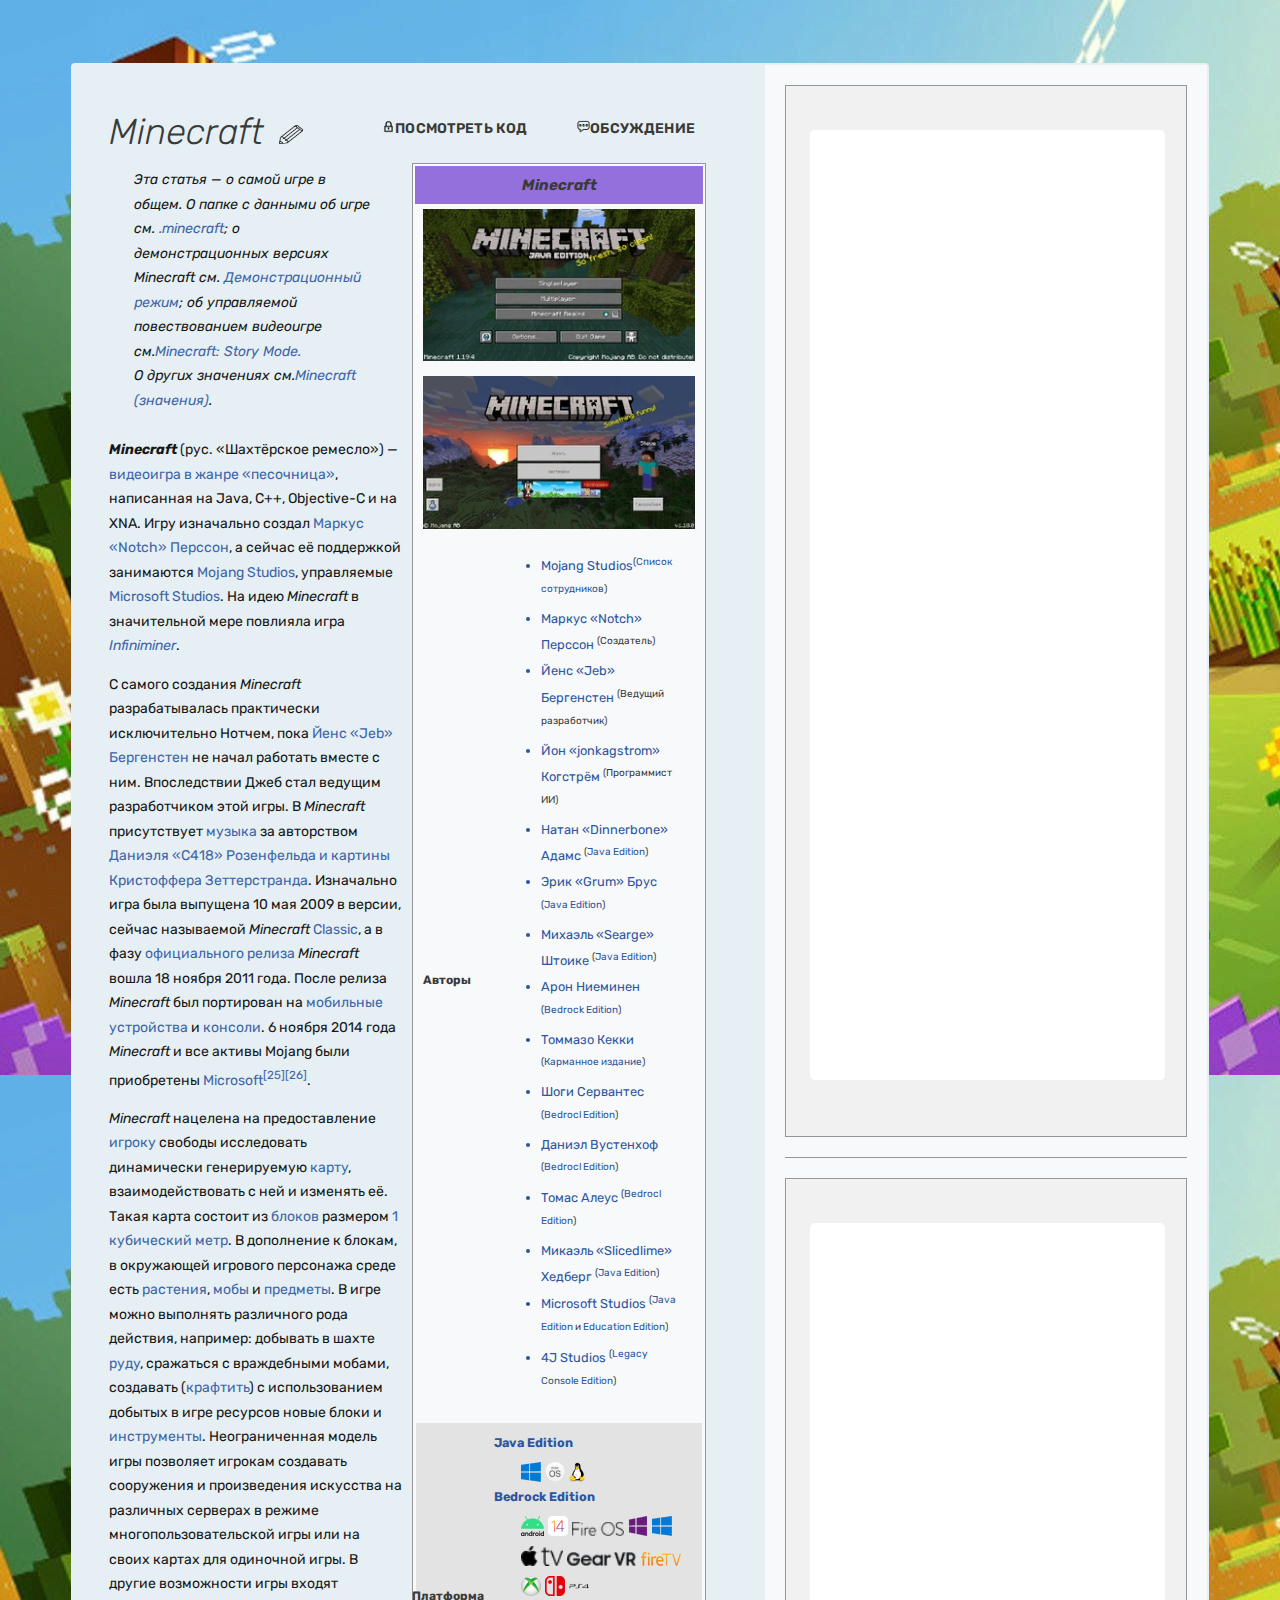
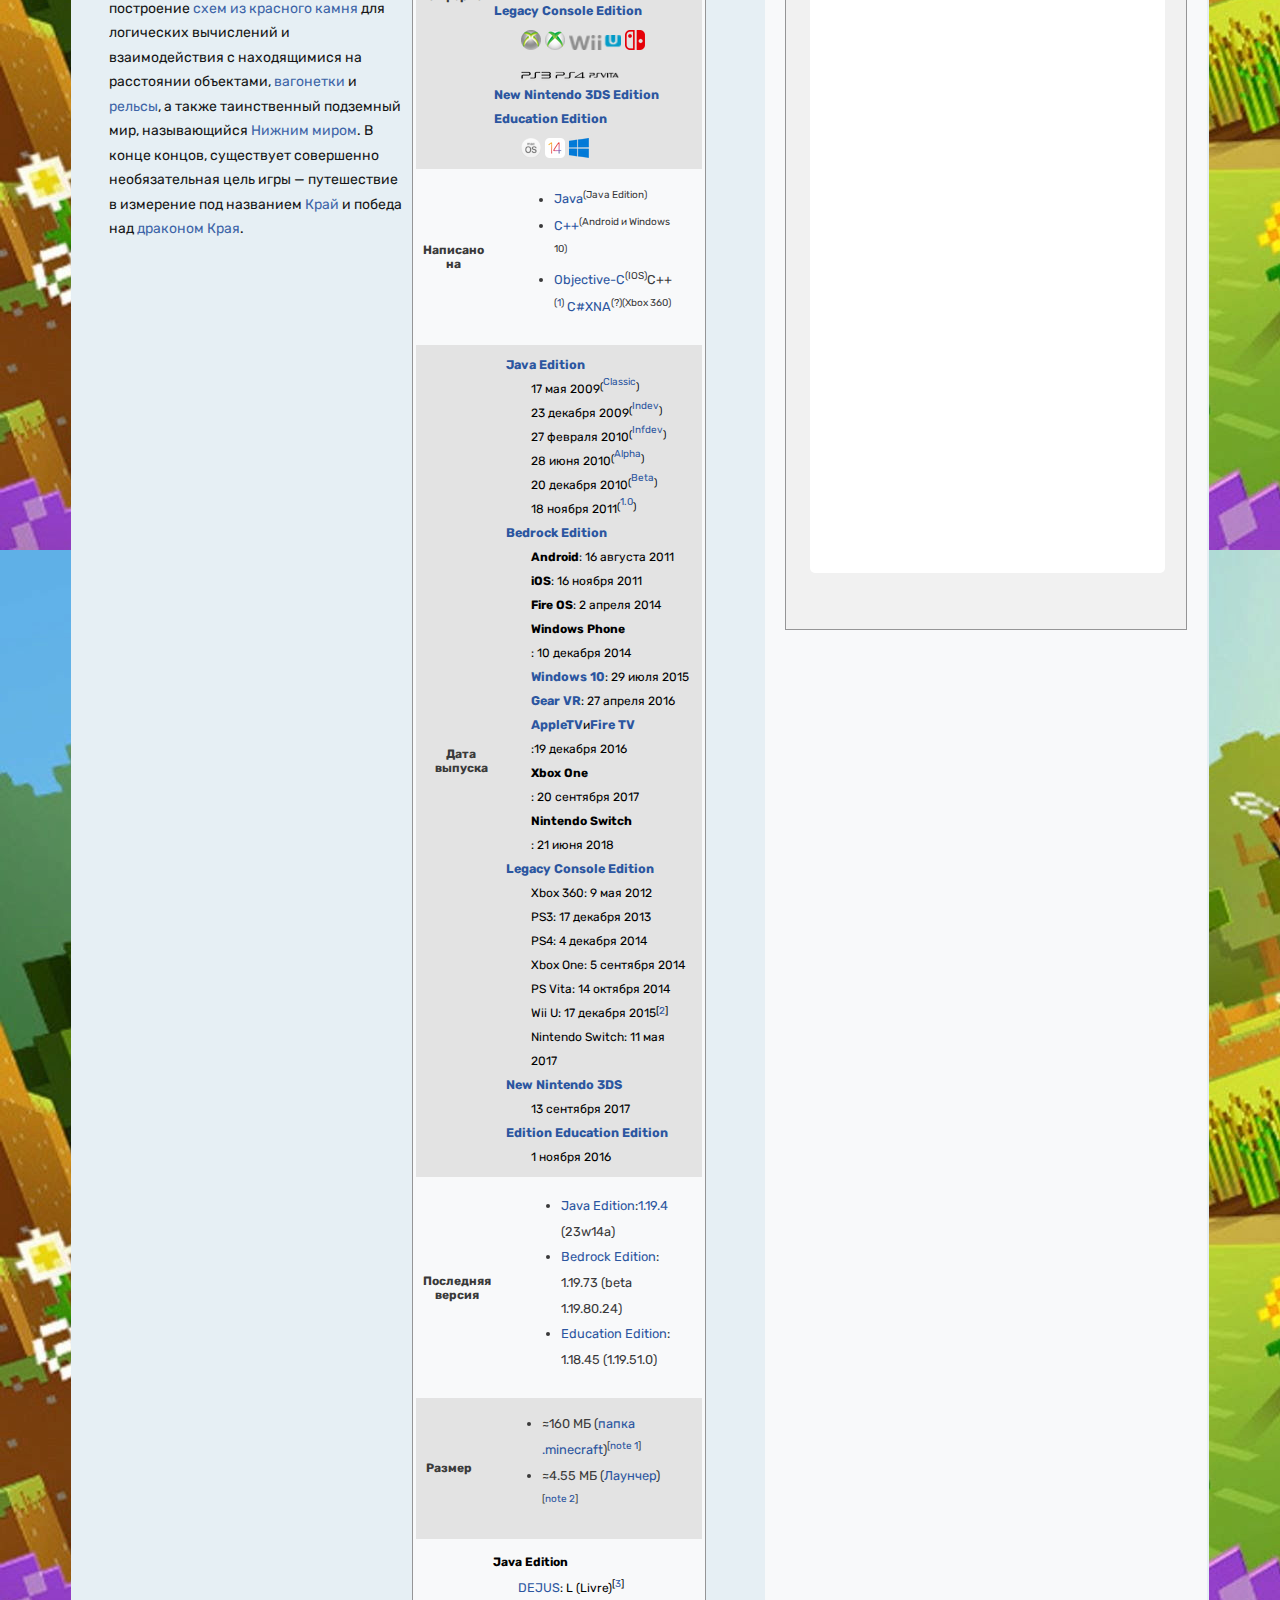
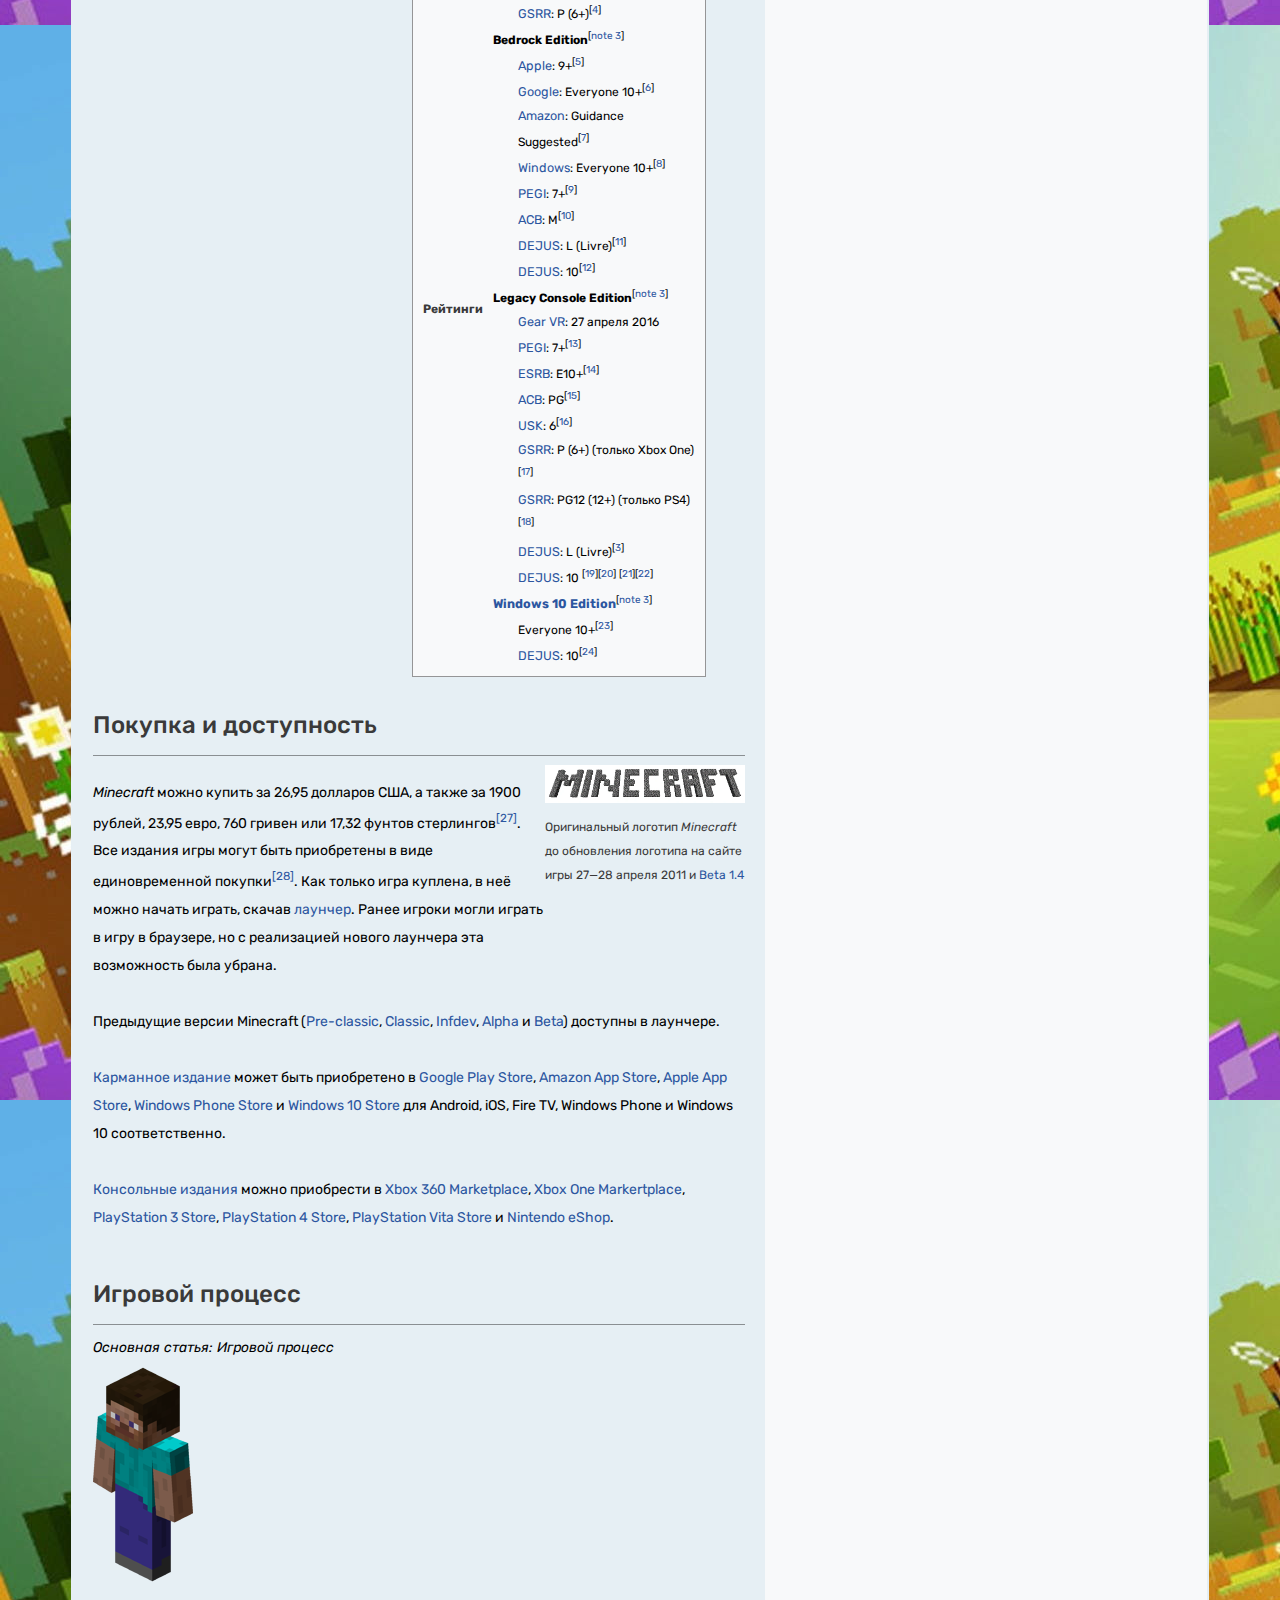
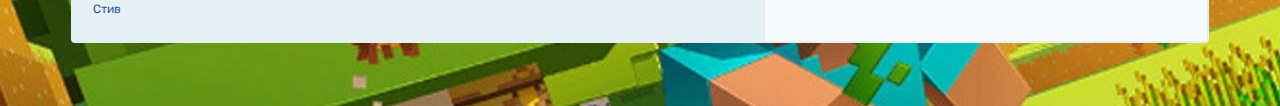
==== index.html @ c355c20a "rename class" ====
<!DOCTYPE html>
<html lang="en" xmlns="http://www.w3.org/1999/html">
<head>
    <meta charset="UTF-8">
    <meta name="viewport" content="width=device-width, initial-scale=1.0">
    <link rel="stylesheet" href="index.css">
    <link href="https://fonts.googleapis.com/css2?family=Rubik:ital,wght@0,300;0,400;0,500;0,600;0,700;0,800;0,900;1,300;1,400;1,500;1,600;1,700;1,800;1,900&display=swap"
          rel="stylesheet">
    <title>Minecraft i'ts my life</title>
    <link rel="icon" type="image/x-icon" href="img/fava.ico">
</head>
<body style="background-image: url(img/back.jpg); height: auto; width: auto;">
<div class="general-block">
    <div class="general-left-block">
        <div class="main-part-one">
            <div class="main-part-title">
                <h1>Minecraft<a href=""><img class="img_pencil" src="img/Pencil.png" alt="pencil"></a></h1>
                <div class="title-button">
                    <a href="https://minecraft.fandom.com/ru/wiki/Minecraft?action=edit"><img src="img/lock.png" alt="lock">Посмотреть
                        код</a>
                </div>
                <div class="title-button">
                    <a href="https://minecraft.fandom.com/ru/wiki/%D0%9E%D0%B1%D1%81%D1%83%D0%B6%D0%B4%D0%B5%D0%BD%D0%B8%D0%B5:Minecraft"><img
                            src="img/chat.png" alt="message">Обсуждение</a>
                </div>
            </div>
            <div class="main-part-content">
                <div class="main-part-text">
                    <div class="main-part-introduction">
                        <p class="reference-about-game">Эта статья — о самой игре в общем. О папке с данными об игре см.
                            <a href="">.minecraft</a>;
                            о демонстрационных версиях Minecraft см. <a href="">Демонстрационный режим</a>;
                            об управляемой повествованием видеоигре см.<a href="">Minecraft: Story Mode.</a>
                        <p class="introduction-about-game">
                            О других значениях см.<a href="">Minecraft (значения)</a>.</p>
                        <p><i><b>Minecraft</b></i> (рус. «Шахтёрское ремесло») — <a href="">видеоигра в жанре
                            «песочница»</a>, написанная на
                            Java,
                            C++,
                            Objective-C и
                            на XNA.
                            Игру изначально создал <a href="">Маркус «Notch» Перссон</a>, а сейчас её поддержкой
                            занимаются
                            <a href="">Mojang Studios</a>,
                            управляемые
                            <a href="">Microsoft Studios</a>. На идею <i>Minecraft</i> в значительной мере повлияла игра
                            <a href=""><i>Infiniminer</i></a>.</p>
                        <p>С самого создания <i>Minecraft</i> разрабатывалась практически исключительно Нотчем, пока <a
                                href="">Йенс «Jeb»
                            Бергенстен</a> не
                            начал
                            работать вместе с ним. Впоследствии Джеб стал ведущим разработчиком этой игры. В <i>Minecraft</i>
                            присутствует
                            <a href="">музыка</a> за
                            авторством <a href="">Даниэля «C418» Розенфельда и картины Кристоффера Зеттерстранда</a>.
                            Изначально игра
                            была
                            выпущена 10
                            мая 2009
                            в версии, сейчас называемой <i>Minecraft</i> <a href="">Classic</a>, а в фазу <a href="">официального
                                релиза</a> <i>Minecraft</i> вошла
                            18
                            ноября 2011
                            года.
                            После релиза <i>Minecraft</i> был портирован на <a href="">мобильные устройства</a> и <a
                                    href="">консоли</a>. 6 ноября 2014 года
                            <i>Minecraft</i> и все
                            активы
                            Mojang были приобретены <a href="">Microsoft</a><sup><a href="">[25]</a><a href="">[26]</a></sup>.
                        </p>
                        <p><i>Minecraft</i> нацелена на предоставление <a href="">игроку</a> свободы исследовать
                            динамически генерируемую
                            <a href="">карту</a>,
                            взаимодействовать с
                            ней и изменять её. Такая карта состоит из <a href="">блоков</a> размером <a href="">
                                1 кубический метр</a>. В дополнение к
                            блокам, в окружающей
                            игрового персонажа среде есть <a href="">растения</a>, <a href="">мобы</a> и <a href="">предметы</a>.
                            В игре можно выполнять различного рода действия, например:
                            добывать в шахте <a href="">руду</a>, сражаться с враждебными мобами, создавать (<a href="">крафтить</a>)
                            с использованием добытых в игре ресурсов
                            новые блоки и <a href="">инструменты</a>. Неограниченная модель игры позволяет игрокам
                            создавать
                            сооружения и произведения
                            искусства на различных серверах в режиме многопользовательской игры или на своих картах для
                            одиночной игры.
                            В другие
                            возможности игры входят построение <a href="">схем из красного камня</a> для логических
                            вычислений и взаимодействия с находящимися
                            на расстоянии объектами, <a href="">вагонетки</a> и <a href="">рельсы</a>, а также
                            таинственный подземный мир, называющийся <a href="">Нижним миром</a>.
                            В конце
                            концов, существует совершенно необязательная цель игры — путешествие в измерение под
                            названием <a href="">Край</a> и победа над <a href="">драконом Края</a>.</p>
                    </div>
                </div>
                <div class="rc">
                    <h2>Minecraft</h2>
                    <img src="img/mc.webp" alt="minecraft">
                    <img src="img/mc1.webp" alt="minecraft2">
                    <div class="rc_bottom">
                        <div class="left">
                            <h3>Aвторы</h3>
                        </div>
                        <div class="right">
                            <ul>
                                <li type="disc"><a href="">Mojang Studios</a><sup>(<a href="">Список
                                    сотрудников</a>)</sup></li>
                                <li type="disc"><a href="">Маркус «Notch» Перссон</a> <sup>(Создатель)</sup></li>
                                <li type="disc"><a href="">Йенс «Jeb» Бергенстен</a> <sup>(Ведущий разработчик)</sup>
                                </li>
                                <li type="disc"><a href="">Йон «jonkagstrom» Когстрём</a> <sup>(Программист ИИ)</sup>
                                </li>
                                <li type="disc"><a href="">Натан «Dinnerbone» Адамс</a> <sup>(<a href="">Java
                                    Edition</a>)</sup></li>
                                <li type="disc"><a href="">Эрик «Grum» Брус</a> <sup>(<a href="">Java Edition</a>)</sup>
                                </li>
                                <li type="disc"><a href="">Михаэль «Searge» Штоике</a> <sup>(<a href="">Java Edition</a>)</sup>
                                </li>
                                <li type="disc"><a href="">Арон Ниеминен</a> <sup>(<a href="">Bedrock Edition</a>)</sup>
                                </li>
                                <li type="disc"><a href="">Томмазо Кекки</a> <sup>(<a href="">Карманное
                                    издание</a>)</sup></li>
                                <li type="disc"><a href="">Шоги Сервантес</a> <sup>(<a href="">Bedrocl
                                    Edition</a>)</sup></li>
                                <li type="disc"><a href="">Даниэл Вустенхоф</a> <sup>(<a href="">Bedrocl
                                    Edition</a>)</sup></li>
                                <li type="disc"><a href="">Томас Алеус</a> <sup>(<a href="">Bedrocl Edition</a>)</sup>
                                </li>
                                <li type="disc"><a href="">Микаэль «Slicedlime» Хедберг</a> <sup>(<a href="">Java
                                    Edition</a>)</sup></li>
                                <li type="disc"><a href="">Microsoft Studios</a> <sup>(<a href="">Java Edition</a> и <a
                                        href="">Education Edition</a>)</sup></li>
                                <li type="disc"><a href="">4J Studios</a> <sup>(<a href="">Legacy Console
                                    Edition</a>)</sup></li>
                            </ul>
                        </div>
                    </div>
                    <div class="rc_bottom_grey">
                        <div class="left">
                            <h3>Платформa</h3>
                        </div>
                        <div class="right_second">
                            <div>
                                <div>
                                    <a href="">Java Edition</a>
                                    <div class="image-block-table">
                                        <img src="img/Windows_10.png">
                                        <img src="img/MacOS.png">
                                        <img src="img/Linux.png">
                                    </div>
                                </div>
                                <div>
                                    <a href="">Bedrock Edition</a>
                                    <div class="image-block-table">
                                        <img src="img/Android.png">
                                        <img src="img/IOS_14.png">
                                        <img style="height: 14px" src="img/Fire_OS.png">
                                        <img src="img/Windows_phone.png">
                                        <img src="img/Windows_10.png"/>
                                    </div>
                                    <div class="image-block-table">
                                        <img src="img/Apple_tv.png">
                                        <img style="height: 14px" src="img/Gear_vr.png">
                                        <img style="height: 14px" src="img/Fire_tv.png">
                                    </div>
                                    <div class="image-block-table">
                                        <img src="img/Xbox_One.png">
                                        <img src="img/Nintendo.png">
                                        <img src="img/PlayStation_4_logo.png">
                                    </div>
                                </div>
                                <div>
                                    <a href="">Legacy Console Edition</a>
                                    <div class="image-block-table">
                                        <img src="img/Xbox_360.png">
                                        <img src="img/Xbox_One.png">
                                        <img style="height: 15px" src="img/WiiU.png">
                                        <img src="img/Nintendo.png">
                                    </div>
                                    <div class="image-block-table">
                                        <img style="height: 30px" src="img/Ps3.png">
                                        <img style="height: 30px" src="img/PlayStation_4_logo.png">
                                        <img style="height: 30px" src="img/PlayStation_Vita_logo.png">
                                    </div>
                                </div>
                                <div>
                                    <a href="">New Nintendo 3DS Edition</a>
                                    <br>
                                    <a href="">Education Edition</a>
                                    <div class="image-block-table">
                                        <img src="img/MacOS.png">
                                        <img src="img/IOS_14.png">
                                        <img src="img/Windows_10.png">
                                    </div>
                                </div>
                            </div>
                        </div>
                    </div>
                    <div class="rc_bottom">
                        <div class="left">
                            <h3>Написано на</h3>
                        </div>
                        <div class="right">
                            <ul>
                                <li type="disc" style="color: #3a3a3a"><a href>Java</a><sup>(Java Edition)</sup></li>
                                <li type="disc" style="color: #3a3a3a"><a href="">C++</a><sup>(Android и Windows
                                    10)</sup></li>
                                <li type="disc" style="color:#3a3a3a"><a href="">Objective-C</a><sup>(IOS)</sup>C++
                                    <sup>(<a href="">1</a>)</sup>
                                    <a href="">C#</a><a href="">XNA</a><sup>(?)(Xbox 360)</sup></li>
                            </ul>
                        </div>
                    </div>
                    <div class="rc_bottom_grey">
                        <div class="left">
                            <h3>Дата выпуска</h3>
                        </div>
                        <div class="right_second">
                            <div class="release-date-table">
                                <a href="">Java Edition</a>
                                <div class="date-company">17 мая 2009 <small>(<a href="">Classic</a>)</small></div>
                                <div class="date-company">23 декабря 2009<small>(<a href="">Indev</a>)</small></div>
                                <div class="date-company">27 февраля 2010<small>(<a href="">Infdev</a>)</small></div>
                                <div class="date-company">28 июня 2010<small>(<a href="">Alpha</a>)</small></div>
                                <div class="date-company">20 декабря 2010<small>(<a href="">Beta</a>)</small></div>
                                <div class="date-company">18 ноября 2011<small>(<a href="">1.0</a>)</small></div>
                                <a href="">Bedrock Edition</a>
                                <div class="date-company"><b>Android</b>: 16 августа 2011</div>
                                <div class="date-company"><b>iOS</b>: 16 ноября 2011</div>
                                <div class="date-company"><b>Fire OS</b>: 2 апреля 2014</div>
                                <div class="date-company"><b>Windows Phone</b>: 10 декабря 2014</div>
                                <div class="date-company">
                                    <div><a href="">Windows 10</a></div>
                                    : 29 июля 2015
                                </div>
                                <div class="date-company">
                                    <div><a href="">Gear VR</a></div>
                                    : 27 апреля 2016
                                </div>
                                <div class="date-company">
                                    <div><a href="">AppleTV</a></div>
                                    и
                                    <div><a href="">Fire TV</a></div>
                                    :19 декабря 2016
                                </div>
                                <div class="date-company"><b>Xbox One</b>: 20 сентября 2017</div>
                                <div class="date-company"><b>Nintendo Switch</b>: 21 июня 2018</div>
                                <a href="">Legacy Console Edition</a>
                                <div class="date-company">Xbox 360: 9 мая 2012</div>
                                <div class="date-company">PS3: 17 декабря 2013</div>
                                <div class="date-company">PS4: 4 декабря 2014</div>
                                <div class="date-company">Xbox One: 5 сентября 2014</div>
                                <div class="date-company">PS Vita: 14 октября 2014</div>
                                <div class="date-company">Wii U: 17 декабря 2015 <sup>[<a href="">2</a>]</sup></div>
                                <div class="date-company">Nintendo Switch: 11 мая 2017</div>
                                <a href="">New Nintendo 3DS</a>
                                <div class="date-company">13 сентября 2017</div>
                                <a href="">Edition Education Edition</a>
                                <div class="date-company">1 ноября 2016</div>
                            </div>
                        </div>
                    </div>
                    <div class="rc_bottom">
                        <div class="left">
                            <h3>Последняя версия</h3>
                        </div>
                        <div class="right">
                            <ul>
                                <li type="disc" style="color: #3a3a3a">
                                    <div><a href>Java Edition</a>:<a href="">1.19.4</a></div>
                                    (23w14a)
                                </li>
                                <li type="disc" style="color: #3a3a3a"><a href="">Bedrock Edition</a>: 1.19.73
                                    (beta 1.19.80.24)
                                </li>
                                <li type="disc" style="color:#3a3a3a"><a href="">Education Edition</a>: 1.18.45
                                    (1.19.51.0)
                                </li>
                            </ul>
                        </div>
                    </div>
                    <div class="rc_bottom_grey">
                        <div class="left">
                            <h3>Размер</h3>
                        </div>
                        <div class="right">
                            <ul>
                                <li type="disc" style="color: #3a3a3a">≈160 МБ (<a href="">папка .minecraft</a>)<sup>[<a
                                        href="">note 1</a>]</sup></li>
                                <li type="disc" style="color: #3a3a3a">≈4.55 МБ (<a href="">Лаунчер</a>)<sup>[<a
                                        href="">note 2</a>]</sup></li>
                            </ul>
                        </div>
                    </div>
                    <div class="rc_bottom">
                        <div class="left">
                            <h3>Рейтинги</h3>
                        </div>
                        <div class="right_second">
                            <div class="release-date-table">
                                <b>Java Edition</b>
                                <div class="raitings-company"><a href="">DEJUS</a>: L (Livre)<sup>[<a
                                        href="">3</a>]</sup></div>
                                <div class="raitings-company"><a href="">GSRR</a>: P (6+)<sup>[<a href="">4</a>]</sup>
                                </div>
                                <b>Bedrock Edition</b><sup>[<a href="">note 3</a>]</sup>
                                <div class="raitings-company"><a href="">Apple</a>: 9+<sup>[<a href="">5</a>]</sup>
                                </div>
                                <div class="raitings-company"><a href="">Google</a>: Everyone 10+<sup>[<a href="">6</a>]</sup>
                                </div>
                                <div class="raitings-company"><a href="">Amazon</a>: Guidance</div>
                                <div class="raitings-company">Suggested<sup>[<a href="">7</a>]</sup></div>
                                <div class="raitings-company"><a href="">Windows</a>: Everyone 10+<sup>[<a href="">8</a>]</sup>
                                </div>
                                <div class="raitings-company"><a href="">PEGI</a>: 7+<sup>[<a href="">9</a>]</sup></div>
                                <div class="raitings-company"><a href="">ACB</a>: M<sup>[<a href="">10</a>]</sup></div>
                                <div class="raitings-company"><a href="">DEJUS</a>: L (Livre)<sup>[<a
                                        href="">11</a>]</sup></div>
                                <div class="raitings-company"><a href="">DEJUS</a>: 10<sup>[<a href="">12</a>]</sup>
                                </div>
                                <b>Legacy Console Edition</b><sup>[<a href="">note 3</a>]</sup>
                                <div class="raitings-company"><a href="">Gear VR</a>: 27 апреля 2016</div>
                                <div class="raitings-company"><a href="">PEGI</a>: 7+<sup>[<a href="">13</a>]</sup>
                                </div>
                                <div class="raitings-company"><a href="">ESRB</a>: E10+<sup>[<a href="">14</a>]</sup>
                                </div>
                                <div class="raitings-company"><a href="">ACB</a>: PG<sup>[<a href="">15</a>]</sup></div>
                                <div class="raitings-company"><a href="">USK</a>: 6<sup>[<a href="">16</a>]</sup></div>
                                <div class="raitings-company"><a href="">GSRR</a>: P (6+) (только Xbox One)<sup>[<a
                                        href="">17</a>]</sup></div>
                                <div class="raitings-company"><a href="">GSRR</a>: PG12 (12+) (только PS4)<sup>[<a
                                        href="">18</a>]</sup></div>
                                <div class="raitings-company"><a href="">DEJUS</a>: L (Livre)<sup>[<a
                                        href="">3</a>]</sup></div>
                                <div class="raitings-company"><a href="">DEJUS</a>: 10
                                    <sup>[<a href="">19</a>]</sup><sup>[<a href="">20</a>]</sup>
                                    <sup>[<a href="">21</a>]</sup><sup>[<a href="">22</a>]</sup></div>
                                <a href="">Windows 10 Edition</a><sup>[<a href="">note 3</a>]</sup>
                                <div class="raitings-company">Everyone 10+<sup>[<a href="">23</a>]</sup></div>
                                <div class="raitings-company"><a href="">DEJUS</a>: 10<sup>[<a href="">24</a>]</sup>
                                </div>
                            </div>
                        </div>
                    </div>
                </div>
            </div>
        </div>
        <div class="second">
            <div class="art-content">
                <h1>Покупка и доступность</h1>
                <div class="main-part-purchase">
                    <p><i>Minecraft</i> можно купить за 26,95 долларов США, а также за 1900 рублей, 23,95
                        евро, 760
                        гривен
                        или
                        17,32 фунтов стерлингов<sup><a href="">[27]</a></sup>. Все издания игры могут быть
                        приобретены в
                        виде единовременной
                        покупки<sup><a href="">[28]</a></sup>. Как только игра куплена, в неё можно начать
                        играть,
                        скачав <a href="">лаунчер</a>.
                        Ранее игроки могли играть в игру в браузере,
                        но с реализацией нового лаунчера эта возможность была убрана.
                    </p>
                    <div class="purchase_img">
                        <img src="img/logo_mine.webp">
                        <p>Оригинальный логотип <i>Minecraft</i> до обновления логотипа на сайте игры 27—28
                            апреля 2011
                            и <a href="">Beta
                                1.4</a>
                        </p>
                    </div>
                </div>
                <p>Предыдущие версии Minecraft (<a href="">Pre-classic</a>, <a href="">Classic</a>, <a
                        href="">Infdev</a>,
                    <a href="">Alpha</a> и <a href="">Beta</a>) доступны в
                    лаунчере</a>.</p>
                <p><a href="">Карманное издание</a> может быть приобретено в <a href="">Google Play Store</a>, <a
                        href="">Amazon App Store</a>, <a href="">Apple App Store</a>,
                    <a href="">Windows Phone Store</a> и <a href="">Windows 10 Store</a> для Android, iOS, Fire TV,
                    Windows Phone и
                    Windows 10
                    соответственно.</p>
                <p><a href="">Консольные издания</a> можно приобрести в <a href="">Xbox 360 Marketplace</a>, <a
                        href="">Xbox One Markertplace</a>, <a href="">PlayStation 3
                    Store</a>, <a href="">PlayStation 4 Store</a>, <a href="">PlayStation Vita Store</a> и <a
                        href="">Nintendo eShop</a>.</p>
                <div class="main-part-game-process">
                    <div class="game-process"></div>
                    <h1>Игровой процесс</h1>
                    <i>Основная статья: Игровой процесс</i>
                    <div class="main-part-stiv">
                        <img src="img/stiv.webp" alt="stiv">
                        <a href="">Стив</a>
                    </div>
                </div>
            </div>
        </div>
    </div>
    <div class="border_center_right">
        <div class="center_right">
            <div class="border_frames">
                <div class="center_right_frames">
                    <iframe src="http://localhost:63342/minecraft/HUI.html?_ijt=4ja55e9dur2e7hh7pefh2tlc1p&_ij_reload=RELOAD_ON_SAVE"></iframe>
                </div>
            </div>
        </div>
        <div class="border_lines"></div>
        <div class="center_right">
            <div class="border_frames">
                <div class="center_right_frames">
                    <iframe src="http://localhost:63342/minecraft/Third.html?_ijt=bjb7t6fpqle0ko02ks765hgsaj&_ij_reload=RELOAD_ON_SAVE"></iframe>
                </div>
            </div>
        </div>
    </div>
</div>
</body>
</html>
---- index.css ----
* {
    box-sizing: border-box;
}

.body {
    display: flex;
    font-family: rubik, helvetica, arial, sans-serif;
    font-size: 14px;
    line-height: 24.5;
    font-weight: 300;
    font-style: italic;
}

.general-block {
    display: flex;
    flex-direction: row;
    background: #e6eff4;
    margin: 5%;
    border-radius: 4px;
    border: 2px solid #e6eff4;
}

.general-left-block {
    padding: 20px;
    margin-top: 25px;
}

.border_lines {
    border-bottom: 1px solid rgba(0 0 0 /0.4);
}

.border_frames {
    width: 400px;
    height: 1050px;
    background: rgba(241 241 241);
    padding: 24px;
    border-radius: 2px;
}

.center_right_frames iframe {
    width: 355px;
    height: 950px;
    border-radius: 5px;
    background: #ffffff;
    padding: 10px;
    margin-top: 20px;
    border: 0
}

.border_center_right {
    background: #f8f9fa;
    padding: 0 20px 20px 20px
}

.center_right {
    display: flex;
    flex-direction: column;
    border: 1px solid rgba(0 0 0 /0.4);
    margin: 20px 0;
}

.main-part-one {
    font-family: rubik, helvetica, arial, sans-serif;
    display: flex;
    flex-direction: column;
}

.main-part-text {
    font-weight: 400;
    margin-right: 10px;
    margin-left: 1rem;
    color: #000000;
    line-height: 1.75;
    overflow-wrap: break-word;
    float: left;
    width: 45%;
    flex-direction: column;
    font-size: 14px;
    opacity: 0.9;
}

.main-part-text a {
    text-decoration: none;
    color: #2c56a0;
}

.main-part-text a:hover {
    text-decoration: underline;
    color: #3a3a3a;
}

.rc img {
    margin: 5px 10px 10px 10px;
}

.rc {
    display: flex;
    text-align: center;
    background: #f8f9fa;
    width: 45%;
    flex-direction: column;
    border: 1px solid rgba(0 0 0 /0.4)
}

.rc h2 {
    color: #3a3a3a;
    font-size: 15.12px;
    margin: 2px 2px 0 2px;
    padding: 10px 1px 10px 1px;
    text-align: center;
    background: #9370DB;
    font-style: italic;
}

.right {
    line-height: 2;
    font-size: 80%;
    text-align: left;
    padding: 10px;
    margin: -10px 18px 0 20px;
    color: #2c56a0;
}

.right sup {
    font-size: 10px;
    color: #3a3a3a;
}

.right a {
    color: #2c56a0;
    text-decoration: none;
}

.right a:hover {
    text-decoration: underline;
    color: #3a3a3a;
}

.left {
    font-size: 14px;
    font-family: rubik, helvetica, arial, sans-serif;
    font-style: normal;
}

.rc_bottom {
    display: flex;
    justify-content: center;
    align-items: center;
}

.reference-about-game {
    margin: 0 20px 20px 20px;
    padding: 5px;
    text-align: left;
    font-style: italic;
}

.introduction-about-game {
    margin: -30px 20px 20px 20px;
    padding: 5px;
    text-align: left;
    font-style: italic;
}

.left h3 {
    margin-left: 10px;
    font-size: 12px;
}

.main-part-title {
    display: flex;
    flex-direction: row;
}

.img_pencil {
    width: 40px;
    height: 35px;
    margin: 7px;
    padding: 8px;
    color: #2c56a0;
}

.main-part-title h1 {
    display: flex;
    flex-grow: 1;
    margin: 0 0 0 1rem;
    font-size: 36px;
    font-weight: 300;
    font-style: italic;
    color: #3a3a3a;
}

.main-part-title a {
    text-decoration: none;
    font-size: 14px;
    font-weight: 600;
    letter-spacing: 0.15px;
    text-transform: uppercase;
    color: #3a3a3a;
    line-height: 16px;
}

.title-button {
    display: block;
    flex-grow: 0;
    text-decoration: none;
    font-size: 10px;
    font-weight: 600;
    letter-spacing: 0.15px;
    text-transform: uppercase;
    padding: 10px 50px 10px 0;
}

.title-button img {
    width: 13px;
    height: 13px;
}

.main-part-title a:hover {
    color: #6d6d6d;
}

.right_second {
    display: flex;
    flex-direction: row;
    justify-content: center;
    line-height: 2;
    font-size: 12px;
    text-align: left;
    padding: 8px;
    margin: 10px;
}

.left h3 {
    color: #3a3a3a;
    font-size: 12px;
}

.right_second a {
    font-size: 12.6px;
    line-height: 1;
    color: #2c56a0;
    font-style: normal;
    text-decoration: none;
    font-weight: 700;
}

.right_second {
    padding-left: 10px;
    margin: 0;
}

.rc_bottom_grey {
    background: rgb(227, 227, 227);
    display: flex;
    justify-content: center;
    align-items: center;
    margin: 3px;
}

.right_second a:hover {
    color: #152a4f;
    text-decoration: underline;
}

.second a {
    text-decoration: none;
    color: #2c56a0;
}

.second a:hover {
    text-decoration: underline;
    color: #3a3a3a;
}

.art-content {
    font-family: rubik, helvetica, arial, sans-serif;
    display: flex;
    text-align: left;
    flex-direction: column;
}

.art-content h1 {
    border-bottom: 1px solid rgba(0 0 0 /0.4);
    font-size: 24px;
    font-weight: 500;
    color: #3a3a3a;
    padding: 6px 0;
    margin: 18px 0 9px 0;
}

.main-part-purchase {
    display: flex;
}

.purchase_img {
    display: flex;
    flex-direction: column;
    width: 200px;
    height: 38px;
    float: right;
}

.purchase_img p {
    font-size: 12px;
    color: #3a3a3a;
    font-weight: 400;
}

.purchase_img a {
    color: #2c56a0;
}

.purchase_img a:hover {
    color: #152a4f;
    text-decoration: underline;
}

.right_second ul small a {
    font-size: 10px;
    font-weight: 400;
}

.image-block-table {
    display: flex;
    justify-content: left;
    flex-wrap: nowrap;
    padding: 5px 25px 5px 25px;
    margin: auto;
    height: 30px;
    align-items: baseline;
}

.image-block-table img{
    height: 20px;
    margin: 2px 2px 5px 2px;
}

.right_second li {
    display: flex;
    flex-direction: row;
    flex-wrap: nowrap;
}

.date-company {
    font-weight: 400;
    display: flex;
    flex-direction: row;
    padding-left: 25px;
    flex-wrap: wrap;
}

.date-company small {
    display: flex;
    flex-direction: row;
}

.date-company small a {
    font-weight: 400;
    font-size: 10px;
}

.date-company sup a {
    font-weight: 400;
    font-size: 10px;
}

.release-date-table sup a {
    font-weight: 400;
    font-size: 10px;
}

.raitings-company {
    font-weight: 400;
    padding-left: 25px;
}

.raitings-company a {
    font-weight: 400;
}

.raitings-company b {
    color: #3a3a3a;
}

.second {
    font-family: rubik, helvetica, arial, sans-serif;
    font-size: 14px;
    line-height: 2;
}

.main-part-stiv a{
    font-size: 12px;
    display: flex;
}
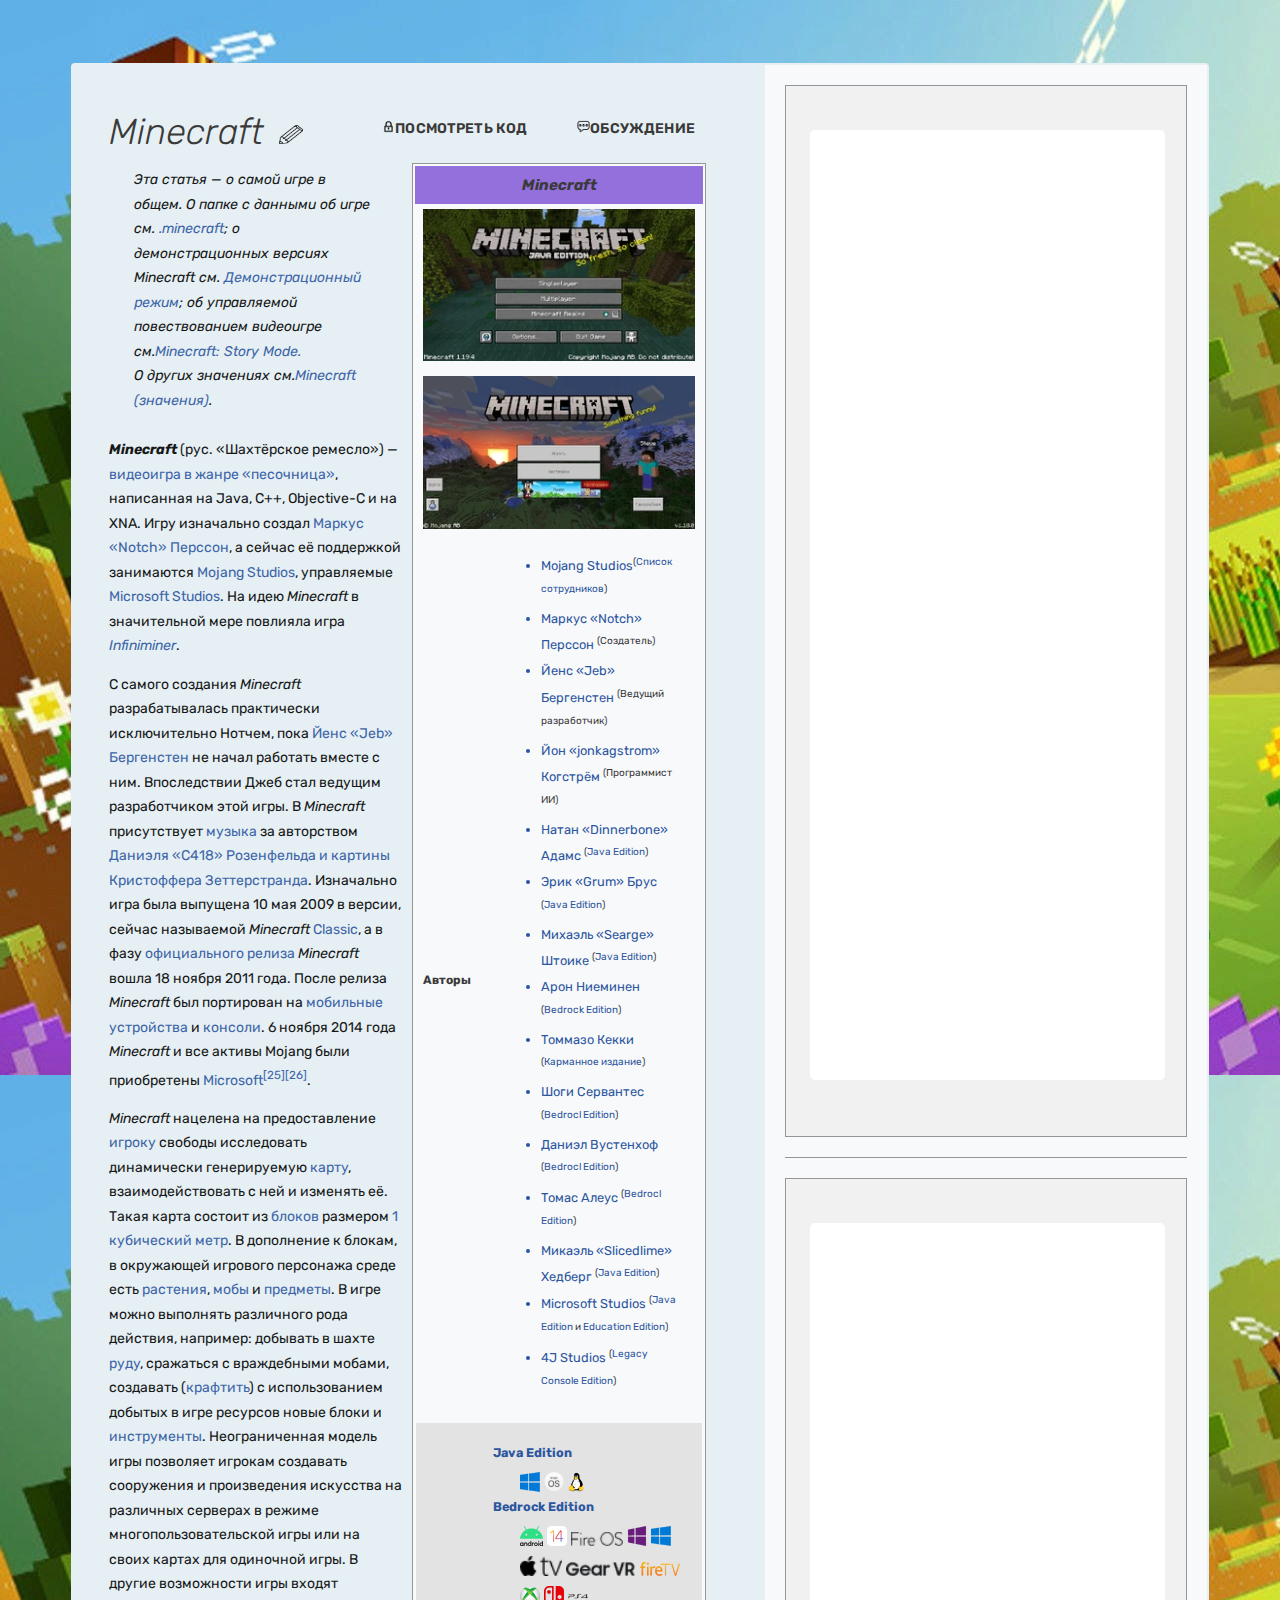
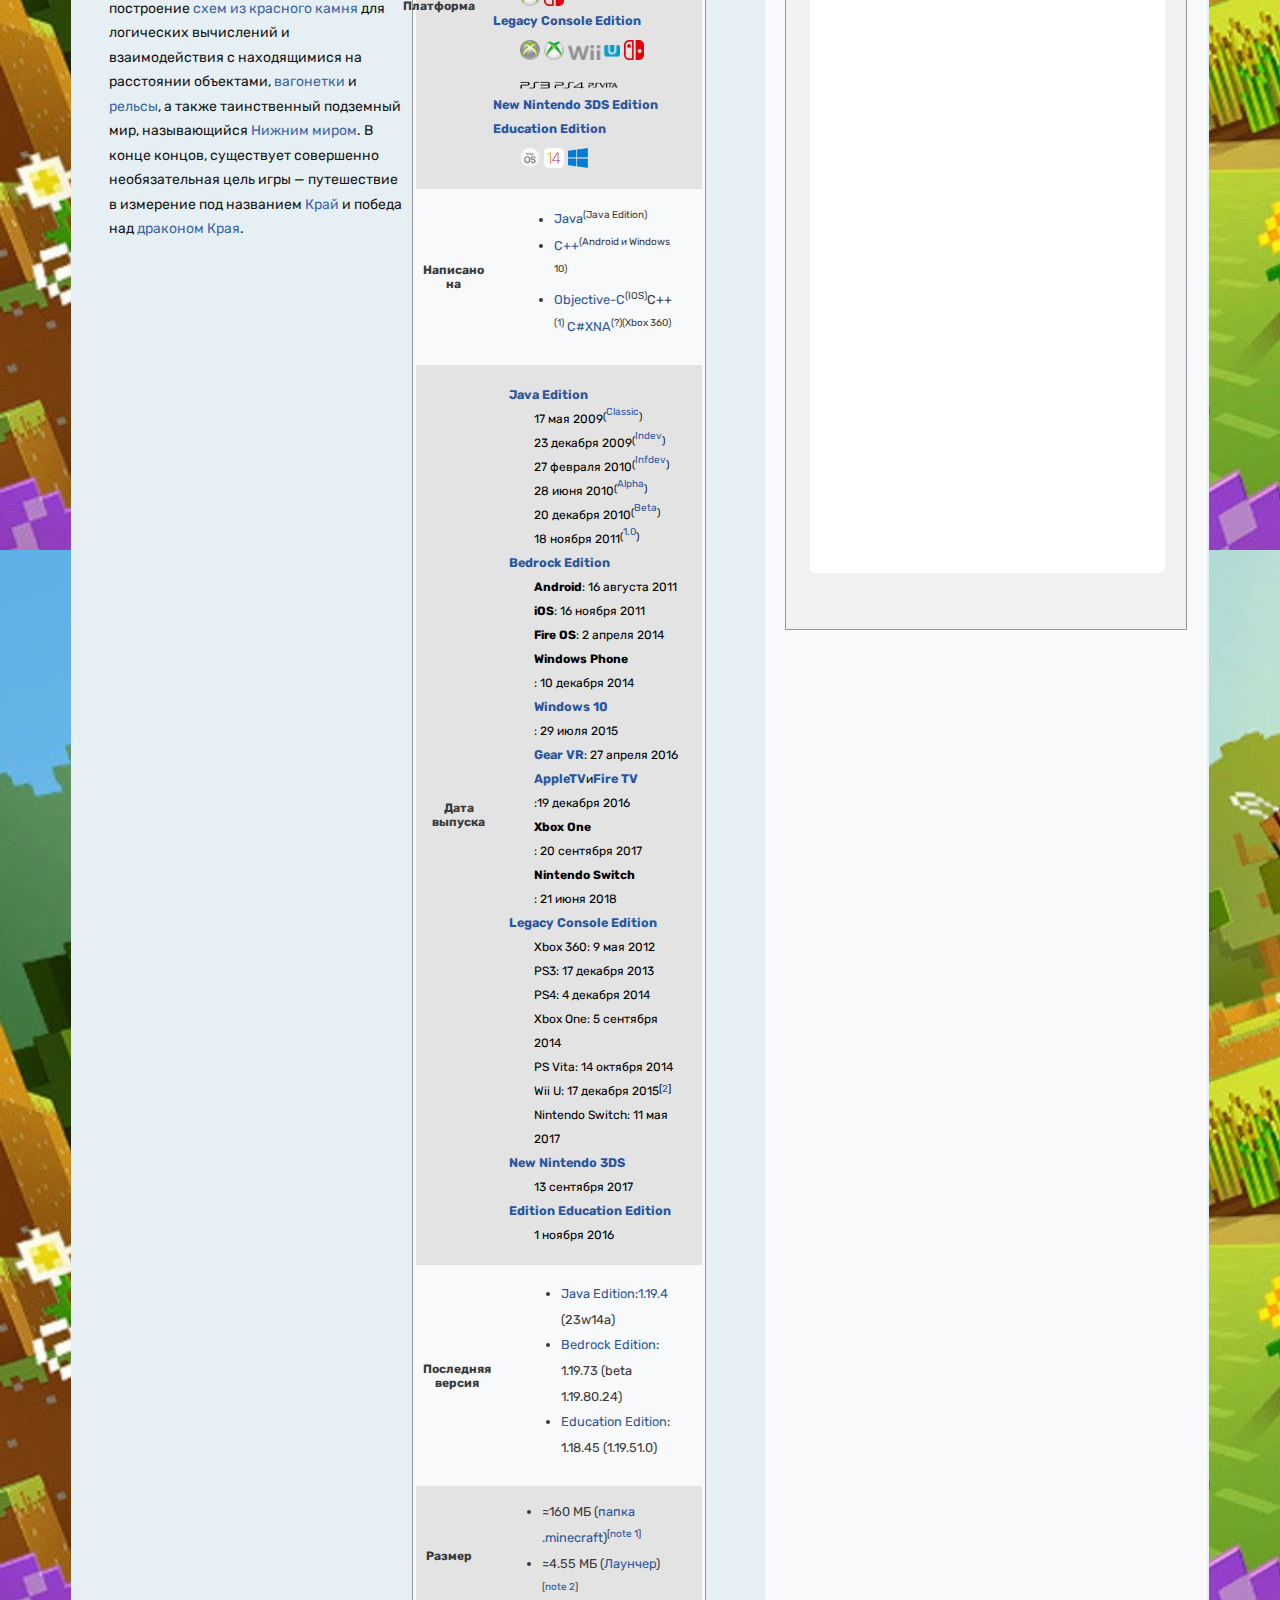
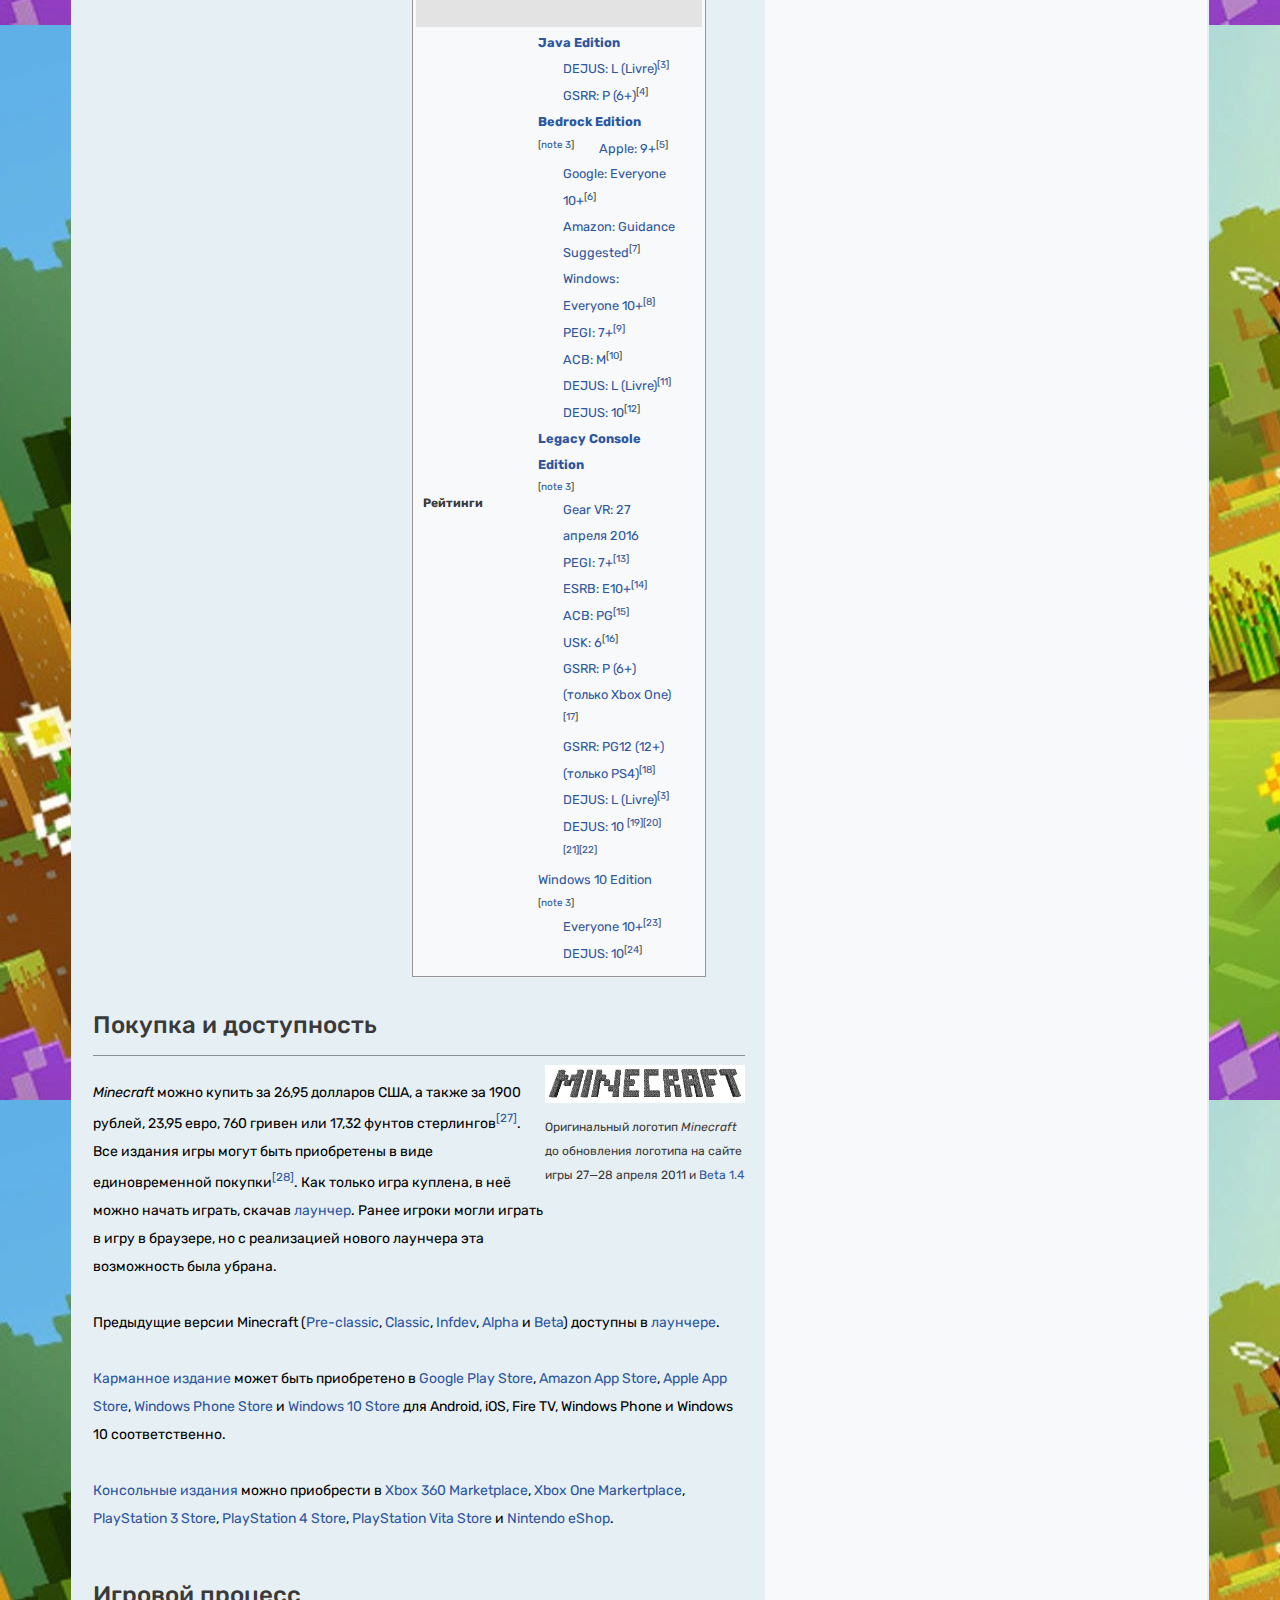
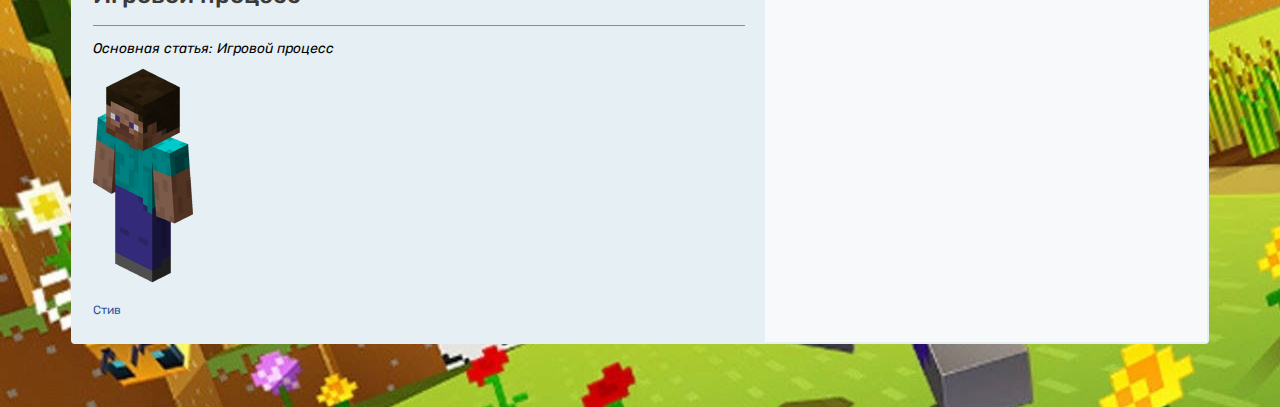
==== commit d1593b79: "rename class" ====
--- a/index.html
+++ b/index.html
@@ -9,14 +9,15 @@
     <title>Minecraft i'ts my life</title>
     <link rel="icon" type="image/x-icon" href="img/fava.ico">
 </head>
-<body style="background-image: url(img/back.jpg); height: auto; width: auto;">
+<body class="general-background">
 <div class="general-block">
     <div class="general-left-block">
         <div class="main-part-one">
             <div class="main-part-title">
                 <h1>Minecraft<a href=""><img class="img_pencil" src="img/Pencil.png" alt="pencil"></a></h1>
                 <div class="title-button">
-                    <a href="https://minecraft.fandom.com/ru/wiki/Minecraft?action=edit"><img src="img/lock.png" alt="lock">Посмотреть
+                    <a href="https://minecraft.fandom.com/ru/wiki/Minecraft?action=edit"><img src="img/lock.png"
+                                                                                              alt="lock">Посмотреть
                         код</a>
                 </div>
                 <div class="title-button">
@@ -94,94 +95,94 @@
                             названием <a href="">Край</a> и победа над <a href="">драконом Края</a>.</p>
                     </div>
                 </div>
-                <div class="rc">
+                <div class="main-part-table">
                     <h2>Minecraft</h2>
                     <img src="img/mc.webp" alt="minecraft">
                     <img src="img/mc1.webp" alt="minecraft2">
-                    <div class="rc_bottom">
-                        <div class="left">
+                    <div class="table-results">
+                        <div class="header-table">
                             <h3>Aвторы</h3>
                         </div>
-                        <div class="right">
+                        <div class="body-table">
                             <ul>
-                                <li type="disc"><a href="">Mojang Studios</a><sup>(<a href="">Список
+                                <li><a href="">Mojang Studios</a><sup>(<a href="">Список
                                     сотрудников</a>)</sup></li>
-                                <li type="disc"><a href="">Маркус «Notch» Перссон</a> <sup>(Создатель)</sup></li>
-                                <li type="disc"><a href="">Йенс «Jeb» Бергенстен</a> <sup>(Ведущий разработчик)</sup>
-                                </li>
-                                <li type="disc"><a href="">Йон «jonkagstrom» Когстрём</a> <sup>(Программист ИИ)</sup>
-                                </li>
-                                <li type="disc"><a href="">Натан «Dinnerbone» Адамс</a> <sup>(<a href="">Java
+                                <li><a href="">Маркус «Notch» Перссон</a> <sup>(Создатель)</sup></li>
+                                <li><a href="">Йенс «Jeb» Бергенстен</a> <sup>(Ведущий разработчик)</sup>
+                                </li>
+                                <li><a href="">Йон «jonkagstrom» Когстрём</a> <sup>(Программист ИИ)</sup>
+                                </li>
+                                <li><a href="">Натан «Dinnerbone» Адамс</a> <sup>(<a href="">Java
                                     Edition</a>)</sup></li>
-                                <li type="disc"><a href="">Эрик «Grum» Брус</a> <sup>(<a href="">Java Edition</a>)</sup>
-                                </li>
-                                <li type="disc"><a href="">Михаэль «Searge» Штоике</a> <sup>(<a href="">Java Edition</a>)</sup>
-                                </li>
-                                <li type="disc"><a href="">Арон Ниеминен</a> <sup>(<a href="">Bedrock Edition</a>)</sup>
-                                </li>
-                                <li type="disc"><a href="">Томмазо Кекки</a> <sup>(<a href="">Карманное
+                                <li><a href="">Эрик «Grum» Брус</a> <sup>(<a href="">Java Edition</a>)</sup>
+                                </li>
+                                <li><a href="">Михаэль «Searge» Штоике</a> <sup>(<a href="">Java Edition</a>)</sup>
+                                </li>
+                                <li><a href="">Арон Ниеминен</a> <sup>(<a href="">Bedrock Edition</a>)</sup>
+                                </li>
+                                <li><a href="">Томмазо Кекки</a> <sup>(<a href="">Карманное
                                     издание</a>)</sup></li>
-                                <li type="disc"><a href="">Шоги Сервантес</a> <sup>(<a href="">Bedrocl
+                                <li><a href="">Шоги Сервантес</a> <sup>(<a href="">Bedrocl
                                     Edition</a>)</sup></li>
-                                <li type="disc"><a href="">Даниэл Вустенхоф</a> <sup>(<a href="">Bedrocl
+                                <li><a href="">Даниэл Вустенхоф</a> <sup>(<a href="">Bedrocl
                                     Edition</a>)</sup></li>
-                                <li type="disc"><a href="">Томас Алеус</a> <sup>(<a href="">Bedrocl Edition</a>)</sup>
-                                </li>
-                                <li type="disc"><a href="">Микаэль «Slicedlime» Хедберг</a> <sup>(<a href="">Java
+                                <li><a href="">Томас Алеус</a> <sup>(<a href="">Bedrocl Edition</a>)</sup>
+                                </li>
+                                <li><a href="">Микаэль «Slicedlime» Хедберг</a> <sup>(<a href="">Java
                                     Edition</a>)</sup></li>
-                                <li type="disc"><a href="">Microsoft Studios</a> <sup>(<a href="">Java Edition</a> и <a
+                                <li><a href="">Microsoft Studios</a> <sup>(<a href="">Java Edition</a> и <a
                                         href="">Education Edition</a>)</sup></li>
-                                <li type="disc"><a href="">4J Studios</a> <sup>(<a href="">Legacy Console
+                                <li><a href="">4J Studios</a> <sup>(<a href="">Legacy Console
                                     Edition</a>)</sup></li>
                             </ul>
                         </div>
                     </div>
-                    <div class="rc_bottom_grey">
-                        <div class="left">
+                    <div class="table-results-grey">
+                        <div class="header-table">
                             <h3>Платформa</h3>
                         </div>
-                        <div class="right_second">
+                        <div class="body-table-background">
                             <div>
                                 <div>
                                     <a href="">Java Edition</a>
                                     <div class="image-block-table">
-                                        <img src="img/Windows_10.png">
-                                        <img src="img/MacOS.png">
-                                        <img src="img/Linux.png">
+                                        <img src="img/Windows_10.png" alt="">
+                                        <img src="img/MacOS.png" alt="">
+                                        <img src="img/Linux.png" alt="">
                                     </div>
                                 </div>
                                 <div>
                                     <a href="">Bedrock Edition</a>
                                     <div class="image-block-table">
-                                        <img src="img/Android.png">
-                                        <img src="img/IOS_14.png">
-                                        <img style="height: 14px" src="img/Fire_OS.png">
-                                        <img src="img/Windows_phone.png">
-                                        <img src="img/Windows_10.png"/>
-                                    </div>
-                                    <div class="image-block-table">
-                                        <img src="img/Apple_tv.png">
-                                        <img style="height: 14px" src="img/Gear_vr.png">
-                                        <img style="height: 14px" src="img/Fire_tv.png">
-                                    </div>
-                                    <div class="image-block-table">
-                                        <img src="img/Xbox_One.png">
-                                        <img src="img/Nintendo.png">
-                                        <img src="img/PlayStation_4_logo.png">
+                                        <img src="img/Android.png" alt="">
+                                        <img src="img/IOS_14.png" alt="">
+                                        <img style="height: 14px" src="img/Fire_OS.png" alt="">
+                                        <img src="img/Windows_phone.png" alt="">
+                                        <img src="img/Windows_10.png" alt=""/>
+                                    </div>
+                                    <div class="image-block-table">
+                                        <img src="img/Apple_tv.png" alt="">
+                                        <img style="height: 14px" src="img/Gear_vr.png" alt="">
+                                        <img style="height: 14px" src="img/Fire_tv.png" alt="">
+                                    </div>
+                                    <div class="image-block-table">
+                                        <img src="img/Xbox_One.png" alt="">
+                                        <img src="img/Nintendo.png" alt="">
+                                        <img src="img/PlayStation_4_logo.png" alt="">
                                     </div>
                                 </div>
                                 <div>
                                     <a href="">Legacy Console Edition</a>
                                     <div class="image-block-table">
-                                        <img src="img/Xbox_360.png">
-                                        <img src="img/Xbox_One.png">
-                                        <img style="height: 15px" src="img/WiiU.png">
-                                        <img src="img/Nintendo.png">
-                                    </div>
-                                    <div class="image-block-table">
-                                        <img style="height: 30px" src="img/Ps3.png">
-                                        <img style="height: 30px" src="img/PlayStation_4_logo.png">
-                                        <img style="height: 30px" src="img/PlayStation_Vita_logo.png">
+                                        <img src="img/Xbox_360.png" alt="">
+                                        <img src="img/Xbox_One.png" alt="">
+                                        <img style="height: 15px" src="img/WiiU.png" alt="">
+                                        <img src="img/Nintendo.png" alt="">
+                                    </div>
+                                    <div class="image-block-table">
+                                        <img style="height: 30px" src="img/Ps3.png" alt="">
+                                        <img style="height: 30px" src="img/PlayStation_4_logo.png" alt="">
+                                        <img style="height: 30px" src="img/PlayStation_Vita_logo.png" alt="">
                                     </div>
                                 </div>
                                 <div>
@@ -189,34 +190,34 @@
                                     <br>
                                     <a href="">Education Edition</a>
                                     <div class="image-block-table">
-                                        <img src="img/MacOS.png">
-                                        <img src="img/IOS_14.png">
-                                        <img src="img/Windows_10.png">
+                                        <img src="img/MacOS.png" alt="">
+                                        <img src="img/IOS_14.png" alt="">
+                                        <img src="img/Windows_10.png" alt="">
                                     </div>
                                 </div>
                             </div>
                         </div>
                     </div>
-                    <div class="rc_bottom">
-                        <div class="left">
+                    <div class="table-results">
+                        <div class="header-table">
                             <h3>Написано на</h3>
                         </div>
-                        <div class="right">
+                        <div class="body-table">
                             <ul>
-                                <li type="disc" style="color: #3a3a3a"><a href>Java</a><sup>(Java Edition)</sup></li>
-                                <li type="disc" style="color: #3a3a3a"><a href="">C++</a><sup>(Android и Windows
+                                <li style="color: #3a3a3a"><a href>Java</a><sup>(Java Edition)</sup></li>
+                                <li style="color: #3a3a3a"><a href="">C++</a><sup>(Android и Windows
                                     10)</sup></li>
-                                <li type="disc" style="color:#3a3a3a"><a href="">Objective-C</a><sup>(IOS)</sup>C++
+                                <li style="color:#3a3a3a"><a href="">Objective-C</a><sup>(IOS)</sup>C++
                                     <sup>(<a href="">1</a>)</sup>
                                     <a href="">C#</a><a href="">XNA</a><sup>(?)(Xbox 360)</sup></li>
                             </ul>
                         </div>
                     </div>
-                    <div class="rc_bottom_grey">
-                        <div class="left">
+                    <div class="table-results-grey">
+                        <div class="header-table">
                             <h3>Дата выпуска</h3>
                         </div>
-                        <div class="right_second">
+                        <div class="body-table-background">
                             <div class="release-date-table">
                                 <a href="">Java Edition</a>
                                 <div class="date-company">17 мая 2009 <small>(<a href="">Classic</a>)</small></div>
@@ -261,44 +262,44 @@
                             </div>
                         </div>
                     </div>
-                    <div class="rc_bottom">
-                        <div class="left">
+                    <div class="table-results">
+                        <div class="header-table">
                             <h3>Последняя версия</h3>
                         </div>
-                        <div class="right">
+                        <div class="body-table">
                             <ul>
-                                <li type="disc" style="color: #3a3a3a">
+                                <li style="color: #3a3a3a">
                                     <div><a href>Java Edition</a>:<a href="">1.19.4</a></div>
                                     (23w14a)
                                 </li>
-                                <li type="disc" style="color: #3a3a3a"><a href="">Bedrock Edition</a>: 1.19.73
+                                <li style="color: #3a3a3a"><a href="">Bedrock Edition</a>: 1.19.73
                                     (beta 1.19.80.24)
                                 </li>
-                                <li type="disc" style="color:#3a3a3a"><a href="">Education Edition</a>: 1.18.45
+                                <li style="color:#3a3a3a"><a href="">Education Edition</a>: 1.18.45
                                     (1.19.51.0)
                                 </li>
                             </ul>
                         </div>
                     </div>
-                    <div class="rc_bottom_grey">
-                        <div class="left">
+                    <div class="table-results-grey">
+                        <div class="header-table">
                             <h3>Размер</h3>
                         </div>
-                        <div class="right">
+                        <div class="body-table">
                             <ul>
-                                <li type="disc" style="color: #3a3a3a">≈160 МБ (<a href="">папка .minecraft</a>)<sup>[<a
+                                <li style="color: #3a3a3a">≈160 МБ (<a href="">папка .minecraft</a>)<sup>[<a
                                         href="">note 1</a>]</sup></li>
-                                <li type="disc" style="color: #3a3a3a">≈4.55 МБ (<a href="">Лаунчер</a>)<sup>[<a
+                                <li style="color: #3a3a3a">≈4.55 МБ (<a href="">Лаунчер</a>)<sup>[<a
                                         href="">note 2</a>]</sup></li>
                             </ul>
                         </div>
                     </div>
-                    <div class="rc_bottom">
-                        <div class="left">
+                    <div class="table-results">
+                        <div class="header-table">
                             <h3>Рейтинги</h3>
                         </div>
-                        <div class="right_second">
-                            <div class="release-date-table">
+                        <div class="body-table">
+                            <div class="date-company">
                                 <b>Java Edition</b>
                                 <div class="raitings-company"><a href="">DEJUS</a>: L (Livre)<sup>[<a
                                         href="">3</a>]</sup></div>
@@ -364,7 +365,7 @@
                         но с реализацией нового лаунчера эта возможность была убрана.
                     </p>
                     <div class="purchase_img">
-                        <img src="img/logo_mine.webp">
+                        <img src="img/logo_mine.webp" alt="">
                         <p>Оригинальный логотип <i>Minecraft</i> до обновления логотипа на сайте игры 27—28
                             апреля 2011
                             и <a href="">Beta
@@ -375,7 +376,7 @@
                 <p>Предыдущие версии Minecraft (<a href="">Pre-classic</a>, <a href="">Classic</a>, <a
                         href="">Infdev</a>,
                     <a href="">Alpha</a> и <a href="">Beta</a>) доступны в
-                    лаунчере</a>.</p>
+                    <a href="">лаунчере</a>.</p>
                 <p><a href="">Карманное издание</a> может быть приобретено в <a href="">Google Play Store</a>, <a
                         href="">Amazon App Store</a>, <a href="">Apple App Store</a>,
                     <a href="">Windows Phone Store</a> и <a href="">Windows 10 Store</a> для Android, iOS, Fire TV,
--- a/index.css
+++ b/index.css
@@ -1,5 +1,11 @@
 * {
     box-sizing: border-box;
+}
+
+.general-background {
+    background-image: url(img/back.jpg);
+    height: auto;
+    width: auto;
 }
 
 .body {
@@ -89,11 +95,11 @@
     color: #3a3a3a;
 }
 
-.rc img {
+.main-part-table img {
     margin: 5px 10px 10px 10px;
 }
 
-.rc {
+.main-part-table {
     display: flex;
     text-align: center;
     background: #f8f9fa;
@@ -102,7 +108,7 @@
     border: 1px solid rgba(0 0 0 /0.4)
 }
 
-.rc h2 {
+.main-part-table h2 {
     color: #3a3a3a;
     font-size: 15.12px;
     margin: 2px 2px 0 2px;
@@ -112,7 +118,7 @@
     font-style: italic;
 }
 
-.right {
+.body-table {
     line-height: 2;
     font-size: 80%;
     text-align: left;
@@ -121,28 +127,26 @@
     color: #2c56a0;
 }
 
-.right sup {
-    font-size: 10px;
-    color: #3a3a3a;
-}
-
-.right a {
-    color: #2c56a0;
-    text-decoration: none;
-}
-
-.right a:hover {
-    text-decoration: underline;
-    color: #3a3a3a;
-}
-
-.left {
-    font-size: 14px;
-    font-family: rubik, helvetica, arial, sans-serif;
-    font-style: normal;
-}
-
-.rc_bottom {
+.body-table li {
+    list-style-type: disc;
+}
+
+.body-table sup {
+    font-size: 10px;
+    color: #3a3a3a;
+}
+
+.body-table a {
+    color: #2c56a0;
+    text-decoration: none;
+}
+
+.body-table a:hover {
+    text-decoration: underline;
+    color: #3a3a3a;
+}
+
+.table-results {
     display: flex;
     justify-content: center;
     align-items: center;
@@ -162,9 +166,10 @@
     font-style: italic;
 }
 
-.left h3 {
+.header-table h3 {
     margin-left: 10px;
     font-size: 12px;
+    color: #3a3a3a;
 }
 
 .main-part-title {
@@ -220,7 +225,7 @@
     color: #6d6d6d;
 }
 
-.right_second {
+.body-table-background {
     display: flex;
     flex-direction: row;
     justify-content: center;
@@ -231,12 +236,7 @@
     margin: 10px;
 }
 
-.left h3 {
-    color: #3a3a3a;
-    font-size: 12px;
-}
-
-.right_second a {
+.body-table-background a {
     font-size: 12.6px;
     line-height: 1;
     color: #2c56a0;
@@ -245,12 +245,7 @@
     font-weight: 700;
 }
 
-.right_second {
-    padding-left: 10px;
-    margin: 0;
-}
-
-.rc_bottom_grey {
+.table-results-grey {
     background: rgb(227, 227, 227);
     display: flex;
     justify-content: center;
@@ -258,7 +253,7 @@
     margin: 3px;
 }
 
-.right_second a:hover {
+.body-table-background a:hover {
     color: #152a4f;
     text-decoration: underline;
 }
@@ -316,7 +311,7 @@
     text-decoration: underline;
 }
 
-.right_second ul small a {
+.body-table-background ul small a {
     font-size: 10px;
     font-weight: 400;
 }
@@ -336,10 +331,11 @@
     margin: 2px 2px 5px 2px;
 }
 
-.right_second li {
+.body-table-background li {
     display: flex;
     flex-direction: row;
     flex-wrap: nowrap;
+    list-style-type: none;
 }
 
 .date-company {
@@ -361,11 +357,6 @@
 }
 
 .date-company sup a {
-    font-weight: 400;
-    font-size: 10px;
-}
-
-.release-date-table sup a {
     font-weight: 400;
     font-size: 10px;
 }
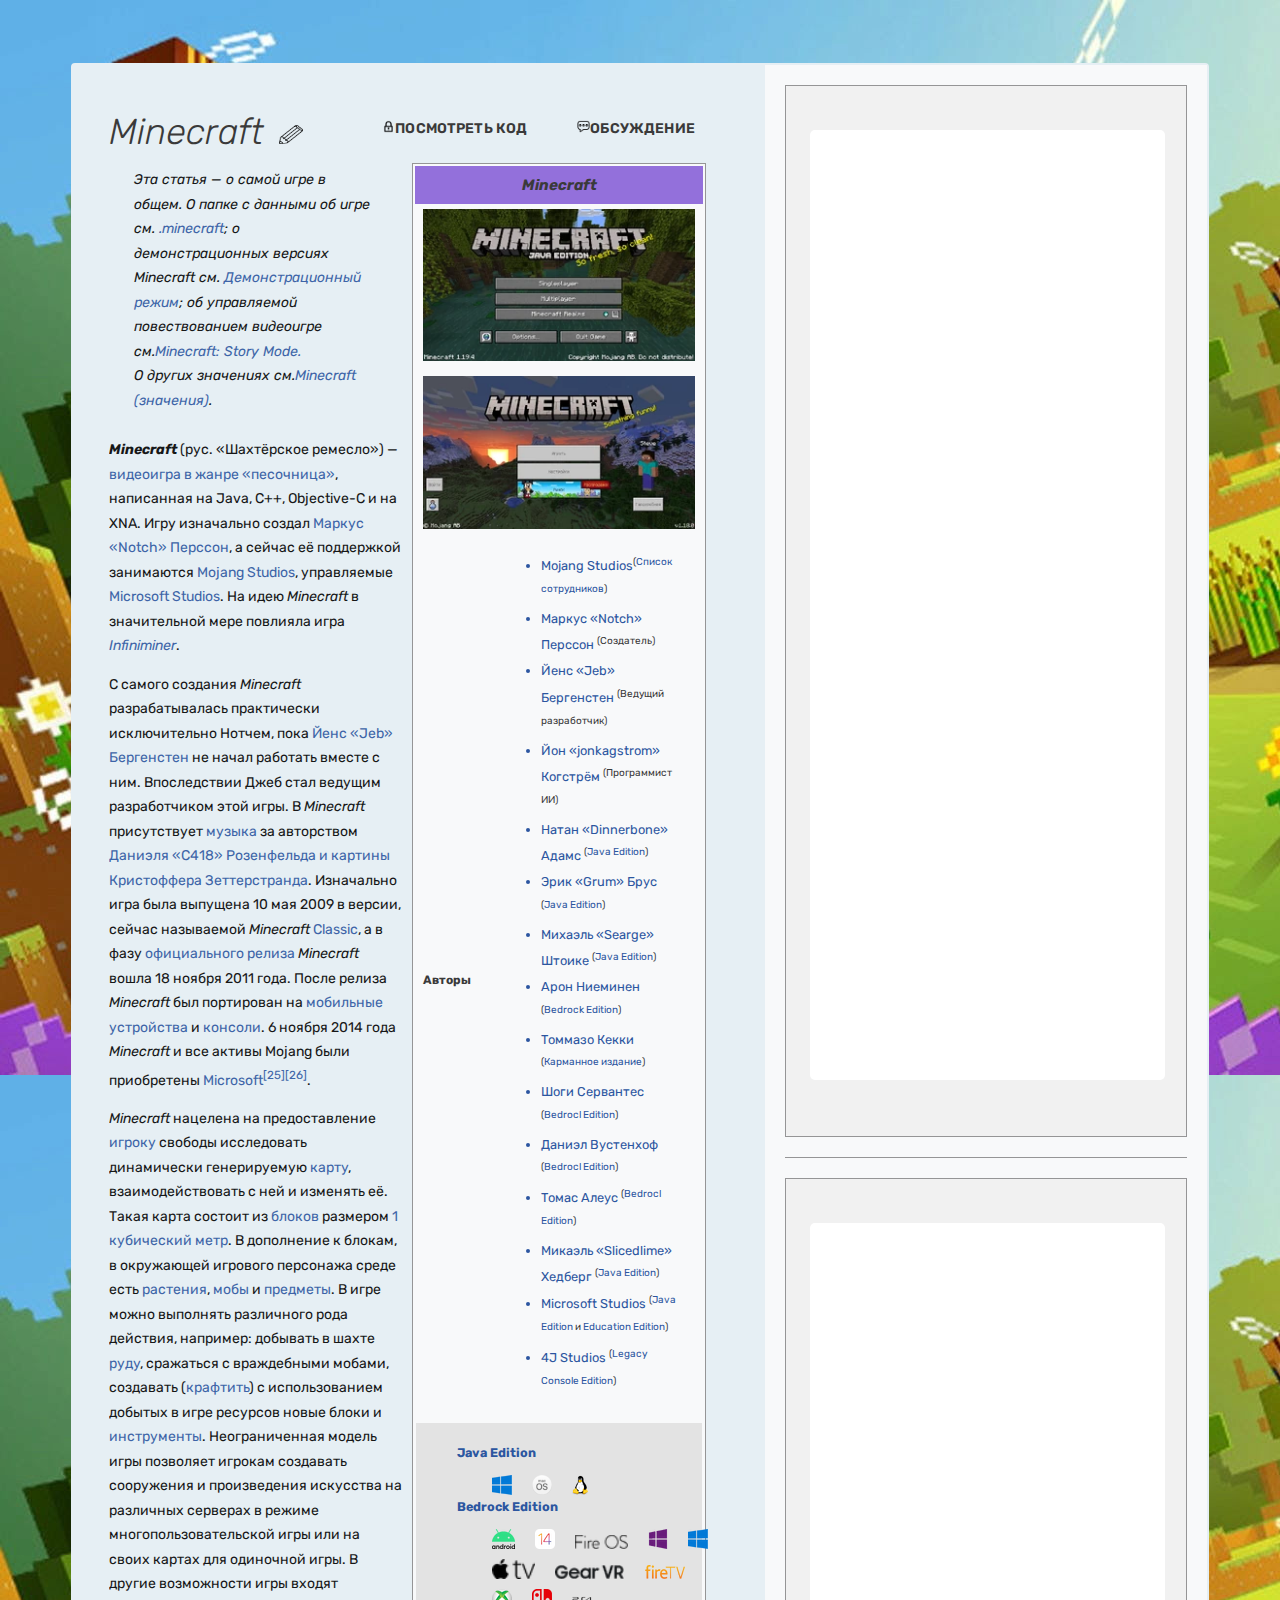
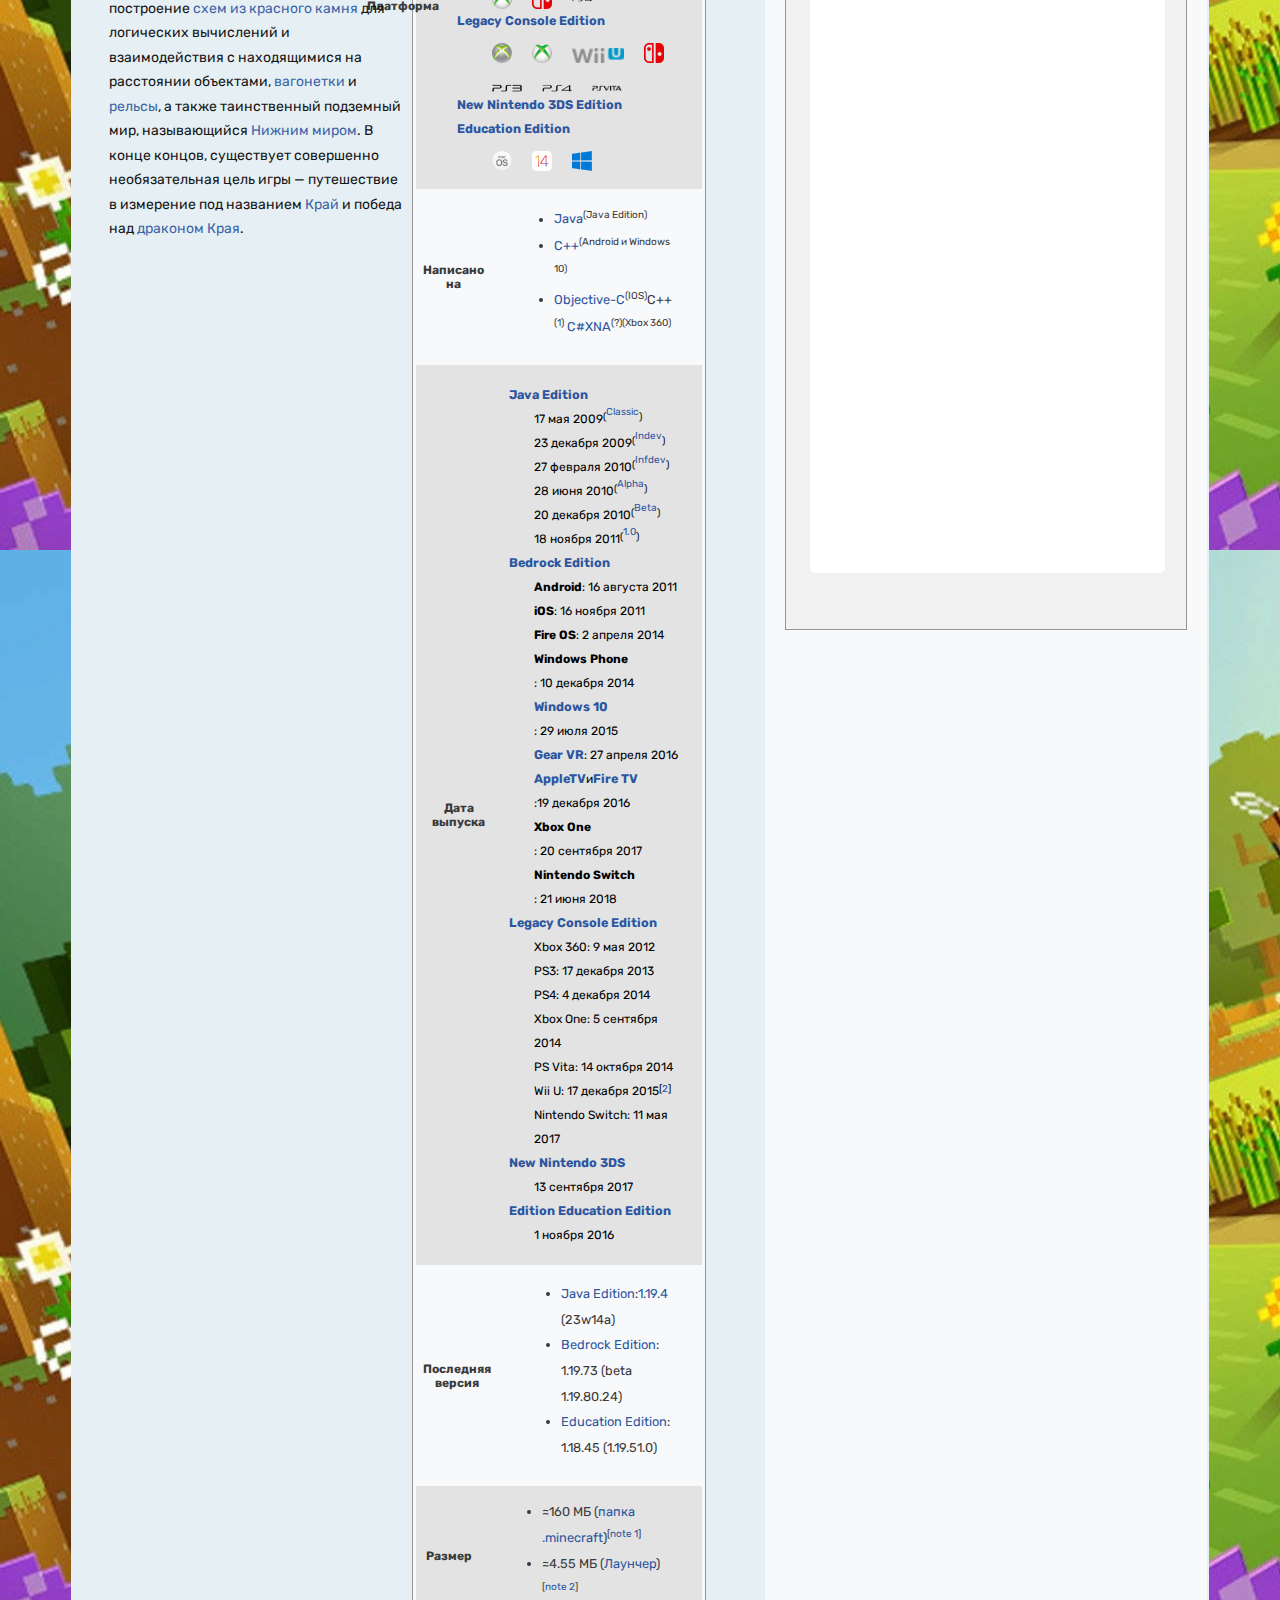
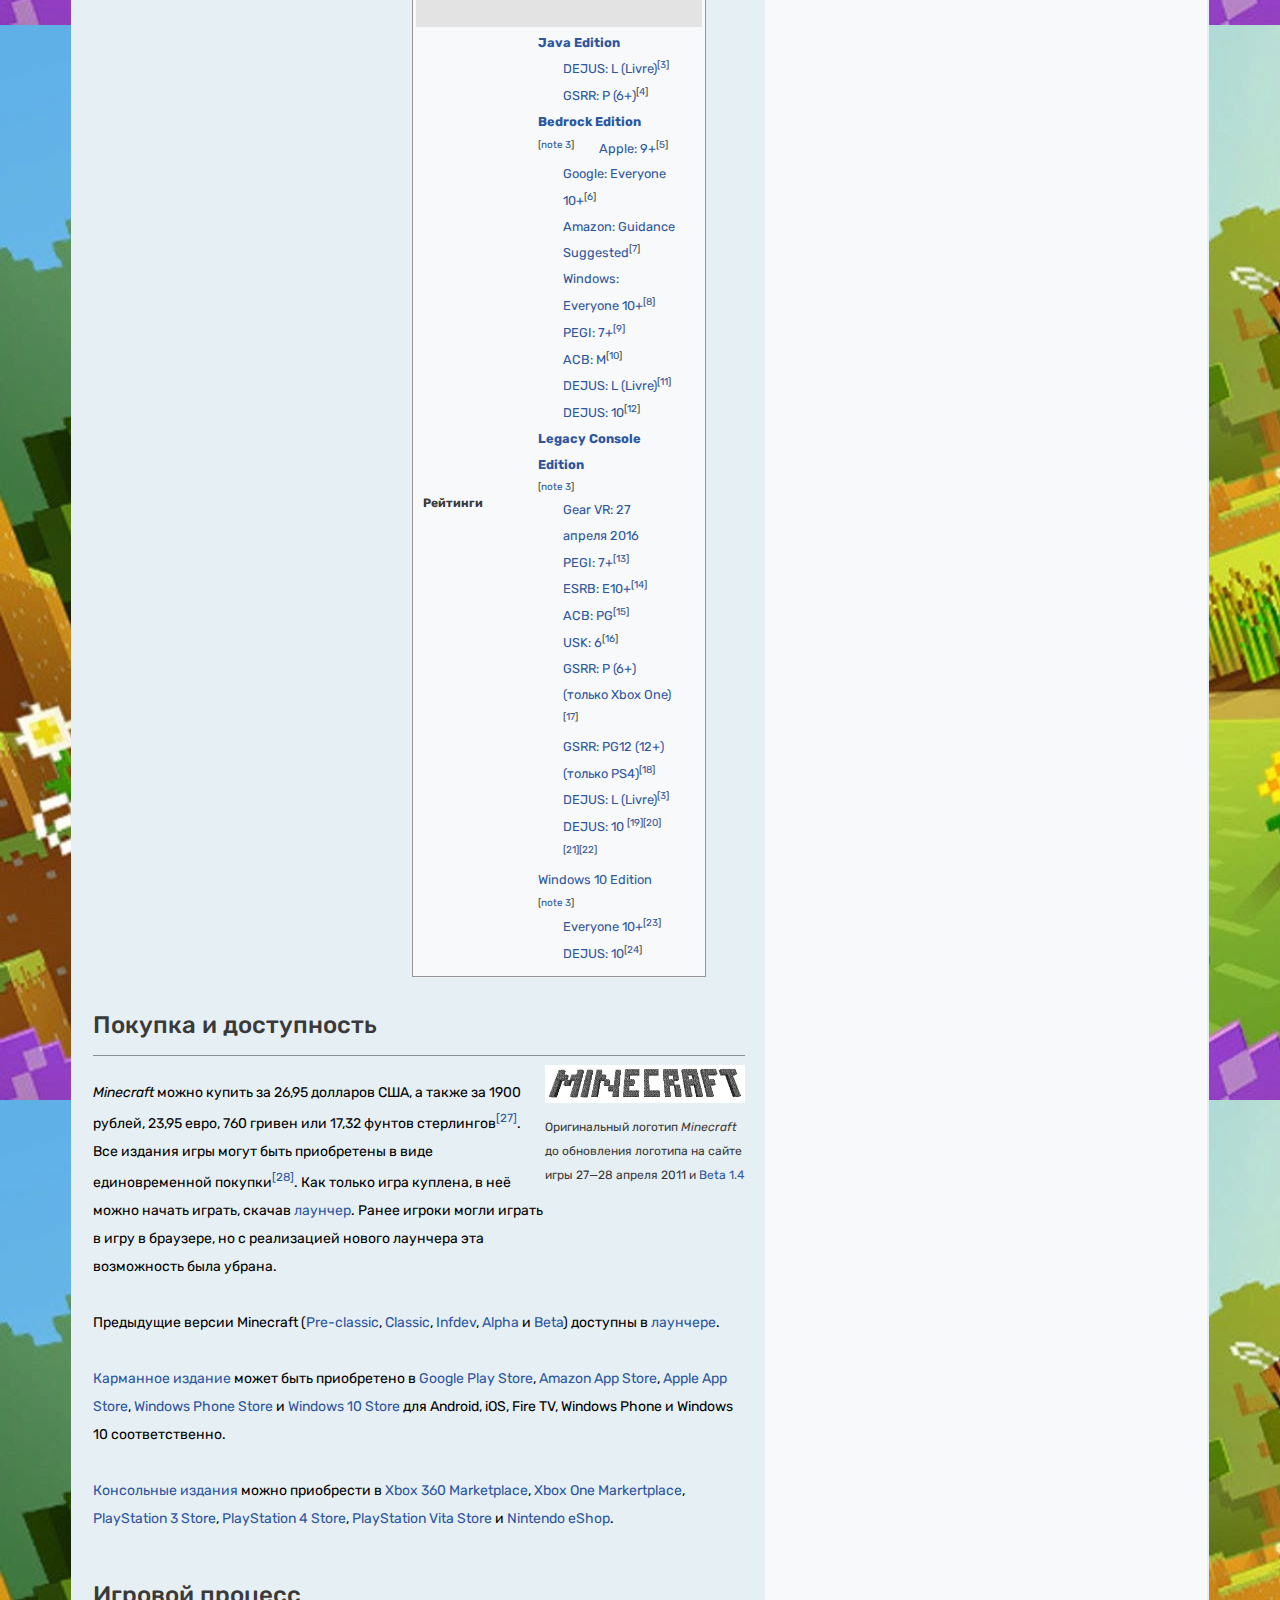
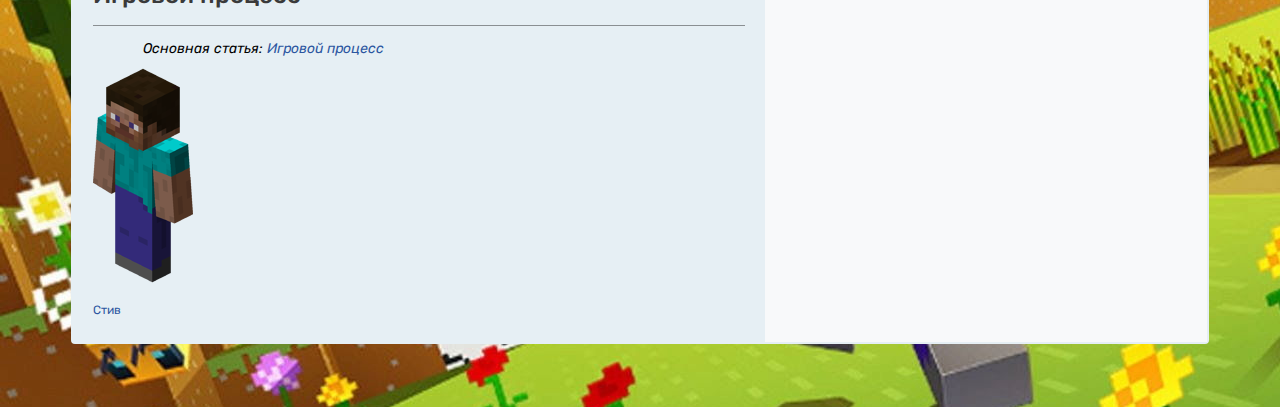
==== commit f227215b: "separate style file to several file" ====
--- a/index.html
+++ b/index.html
@@ -4,6 +4,8 @@
     <meta charset="UTF-8">
     <meta name="viewport" content="width=device-width, initial-scale=1.0">
     <link rel="stylesheet" href="index.css">
+    <link rel="stylesheet" href="main-part-one.css">
+    <link rel="stylesheet" href="main-part-two.css">
     <link href="https://fonts.googleapis.com/css2?family=Rubik:ital,wght@0,300;0,400;0,500;0,600;0,700;0,800;0,900;1,300;1,400;1,500;1,600;1,700;1,800;1,900&display=swap"
           rel="stylesheet">
     <title>Minecraft i'ts my life</title>
@@ -16,9 +18,8 @@
             <div class="main-part-title">
                 <h1>Minecraft<a href=""><img class="img_pencil" src="img/Pencil.png" alt="pencil"></a></h1>
                 <div class="title-button">
-                    <a href="https://minecraft.fandom.com/ru/wiki/Minecraft?action=edit"><img src="img/lock.png"
-                                                                                              alt="lock">Посмотреть
-                        код</a>
+                    <a href="https://minecraft.fandom.com/ru/wiki/Minecraft?action=edit">
+                        <img src="img/lock.png" alt="lock">Посмотреть код</a>
                 </div>
                 <div class="title-button">
                     <a href="https://minecraft.fandom.com/ru/wiki/%D0%9E%D0%B1%D1%81%D1%83%D0%B6%D0%B4%D0%B5%D0%BD%D0%B8%D0%B5:Minecraft"><img
@@ -347,7 +348,7 @@
                 </div>
             </div>
         </div>
-        <div class="second">
+        <div class="main-part-two">
             <div class="art-content">
                 <h1>Покупка и доступность</h1>
                 <div class="main-part-purchase">
@@ -390,11 +391,12 @@
                 <div class="main-part-game-process">
                     <div class="game-process"></div>
                     <h1>Игровой процесс</h1>
-                    <i>Основная статья: Игровой процесс</i>
+                    <i>Основная статья: <a href="">Игровой процесс</a></i>
                     <div class="main-part-stiv">
                         <img src="img/stiv.webp" alt="stiv">
                         <a href="">Стив</a>
                     </div>
+                    <div ></div>
                 </div>
             </div>
         </div>
@@ -403,7 +405,7 @@
         <div class="center_right">
             <div class="border_frames">
                 <div class="center_right_frames">
-                    <iframe src="http://localhost:63342/minecraft/HUI.html?_ijt=4ja55e9dur2e7hh7pefh2tlc1p&_ij_reload=RELOAD_ON_SAVE"></iframe>
+                    <iframe src="https://hyip.studio/"></iframe>
                 </div>
             </div>
         </div>
--- a/index.css
+++ b/index.css
@@ -65,59 +65,6 @@
     margin: 20px 0;
 }
 
-.main-part-one {
-    font-family: rubik, helvetica, arial, sans-serif;
-    display: flex;
-    flex-direction: column;
-}
-
-.main-part-text {
-    font-weight: 400;
-    margin-right: 10px;
-    margin-left: 1rem;
-    color: #000000;
-    line-height: 1.75;
-    overflow-wrap: break-word;
-    float: left;
-    width: 45%;
-    flex-direction: column;
-    font-size: 14px;
-    opacity: 0.9;
-}
-
-.main-part-text a {
-    text-decoration: none;
-    color: #2c56a0;
-}
-
-.main-part-text a:hover {
-    text-decoration: underline;
-    color: #3a3a3a;
-}
-
-.main-part-table img {
-    margin: 5px 10px 10px 10px;
-}
-
-.main-part-table {
-    display: flex;
-    text-align: center;
-    background: #f8f9fa;
-    width: 45%;
-    flex-direction: column;
-    border: 1px solid rgba(0 0 0 /0.4)
-}
-
-.main-part-table h2 {
-    color: #3a3a3a;
-    font-size: 15.12px;
-    margin: 2px 2px 0 2px;
-    padding: 10px 1px 10px 1px;
-    text-align: center;
-    background: #9370DB;
-    font-style: italic;
-}
-
 .body-table {
     line-height: 2;
     font-size: 80%;
@@ -152,29 +99,10 @@
     align-items: center;
 }
 
-.reference-about-game {
-    margin: 0 20px 20px 20px;
-    padding: 5px;
-    text-align: left;
-    font-style: italic;
-}
-
-.introduction-about-game {
-    margin: -30px 20px 20px 20px;
-    padding: 5px;
-    text-align: left;
-    font-style: italic;
-}
-
 .header-table h3 {
     margin-left: 10px;
     font-size: 12px;
     color: #3a3a3a;
-}
-
-.main-part-title {
-    display: flex;
-    flex-direction: row;
 }
 
 .img_pencil {
@@ -185,26 +113,6 @@
     color: #2c56a0;
 }
 
-.main-part-title h1 {
-    display: flex;
-    flex-grow: 1;
-    margin: 0 0 0 1rem;
-    font-size: 36px;
-    font-weight: 300;
-    font-style: italic;
-    color: #3a3a3a;
-}
-
-.main-part-title a {
-    text-decoration: none;
-    font-size: 14px;
-    font-weight: 600;
-    letter-spacing: 0.15px;
-    text-transform: uppercase;
-    color: #3a3a3a;
-    line-height: 16px;
-}
-
 .title-button {
     display: block;
     flex-grow: 0;
@@ -219,10 +127,6 @@
 .title-button img {
     width: 13px;
     height: 13px;
-}
-
-.main-part-title a:hover {
-    color: #6d6d6d;
 }
 
 .body-table-background {
@@ -258,59 +162,6 @@
     text-decoration: underline;
 }
 
-.second a {
-    text-decoration: none;
-    color: #2c56a0;
-}
-
-.second a:hover {
-    text-decoration: underline;
-    color: #3a3a3a;
-}
-
-.art-content {
-    font-family: rubik, helvetica, arial, sans-serif;
-    display: flex;
-    text-align: left;
-    flex-direction: column;
-}
-
-.art-content h1 {
-    border-bottom: 1px solid rgba(0 0 0 /0.4);
-    font-size: 24px;
-    font-weight: 500;
-    color: #3a3a3a;
-    padding: 6px 0;
-    margin: 18px 0 9px 0;
-}
-
-.main-part-purchase {
-    display: flex;
-}
-
-.purchase_img {
-    display: flex;
-    flex-direction: column;
-    width: 200px;
-    height: 38px;
-    float: right;
-}
-
-.purchase_img p {
-    font-size: 12px;
-    color: #3a3a3a;
-    font-weight: 400;
-}
-
-.purchase_img a {
-    color: #2c56a0;
-}
-
-.purchase_img a:hover {
-    color: #152a4f;
-    text-decoration: underline;
-}
-
 .body-table-background ul small a {
     font-size: 10px;
     font-weight: 400;
@@ -374,13 +225,3 @@
     color: #3a3a3a;
 }
 
-.second {
-    font-family: rubik, helvetica, arial, sans-serif;
-    font-size: 14px;
-    line-height: 2;
-}
-
-.main-part-stiv a{
-    font-size: 12px;
-    display: flex;
-}--- a/main-part-one.css
+++ b/main-part-one.css
@@ -0,0 +1,95 @@
+.main-part-one {
+    font-family: rubik, helvetica, arial, sans-serif;
+    display: flex;
+    flex-direction: column;
+}
+
+.main-part-title {
+    display: flex;
+    flex-direction: row;
+}
+
+.main-part-title h1 {
+    display: flex;
+    flex-grow: 1;
+    margin: 0 0 0 1rem;
+    font-size: 36px;
+    font-weight: 300;
+    font-style: italic;
+    color: #3a3a3a;
+}
+
+.main-part-title a {
+    text-decoration: none;
+    font-size: 14px;
+    font-weight: 600;
+    letter-spacing: 0.15px;
+    text-transform: uppercase;
+    color: #3a3a3a;
+    line-height: 16px;
+}
+
+.main-part-title a:hover {
+    color: #6d6d6d;
+}
+
+.main-part-text {
+    font-weight: 400;
+    margin-right: 10px;
+    margin-left: 1rem;
+    color: #000000;
+    line-height: 1.75;
+    overflow-wrap: break-word;
+    float: left;
+    width: 45%;
+    flex-direction: column;
+    font-size: 14px;
+    opacity: 0.9;
+}
+
+.main-part-text a {
+    text-decoration: none;
+    color: #2c56a0;
+}
+
+.main-part-text a:hover {
+    text-decoration: underline;
+    color: #3a3a3a;
+}
+
+.reference-about-game {
+    margin: 0 20px 20px 20px;
+    padding: 5px;
+    text-align: left;
+    font-style: italic;
+}
+
+.introduction-about-game {
+    margin: -30px 20px 20px 20px;
+    padding: 5px;
+    text-align: left;
+    font-style: italic;
+}
+
+.main-part-table {
+    display: flex;
+    text-align: center;
+    background: #f8f9fa;
+    width: 45%;
+    flex-direction: column;
+    border: 1px solid rgba(0 0 0 /0.4)
+}
+
+.main-part-table h2 {
+    color: #3a3a3a;
+    font-size: 15.12px;
+    margin: 2px 2px 0 2px;
+    padding: 10px 1px 10px 1px;
+    text-align: center;
+    background: #9370DB;
+    font-style: italic;
+}
+
+.main-part-table img {
+    margin: 5px 10px 10px 10px;
+}--- a/main-part-two.css
+++ b/main-part-two.css
@@ -0,0 +1,67 @@
+.main-part-two {
+    font-family: rubik, helvetica, arial, sans-serif;
+    font-size: 14px;
+    line-height: 2;
+}
+
+.main-part-two a {
+    text-decoration: none;
+    color: #2c56a0;
+}
+
+.main-part-two a:hover {
+    text-decoration: underline;
+    color: #3a3a3a;
+}
+
+.main-part-game-process i {
+    padding-left: 50px;
+}
+
+.art-content {
+    font-family: rubik, helvetica, arial, sans-serif;
+    display: flex;
+    text-align: left;
+    flex-direction: column;
+}
+
+.art-content h1 {
+    border-bottom: 1px solid rgba(0 0 0 /0.4);
+    font-size: 24px;
+    font-weight: 500;
+    color: #3a3a3a;
+    padding: 6px 0;
+    margin: 18px 0 9px 0;
+}
+
+.main-part-purchase {
+    display: flex;
+}
+
+.purchase_img {
+    display: flex;
+    flex-direction: column;
+    width: 200px;
+    height: 38px;
+    float: right;
+}
+
+.purchase_img p {
+    font-size: 12px;
+    color: #3a3a3a;
+    font-weight: 400;
+}
+
+.purchase_img a {
+    color: #2c56a0;
+}
+
+.purchase_img a:hover {
+    color: #152a4f;
+    text-decoration: underline;
+}
+
+.main-part-stiv a{
+    font-size: 12px;
+    display: flex;
+}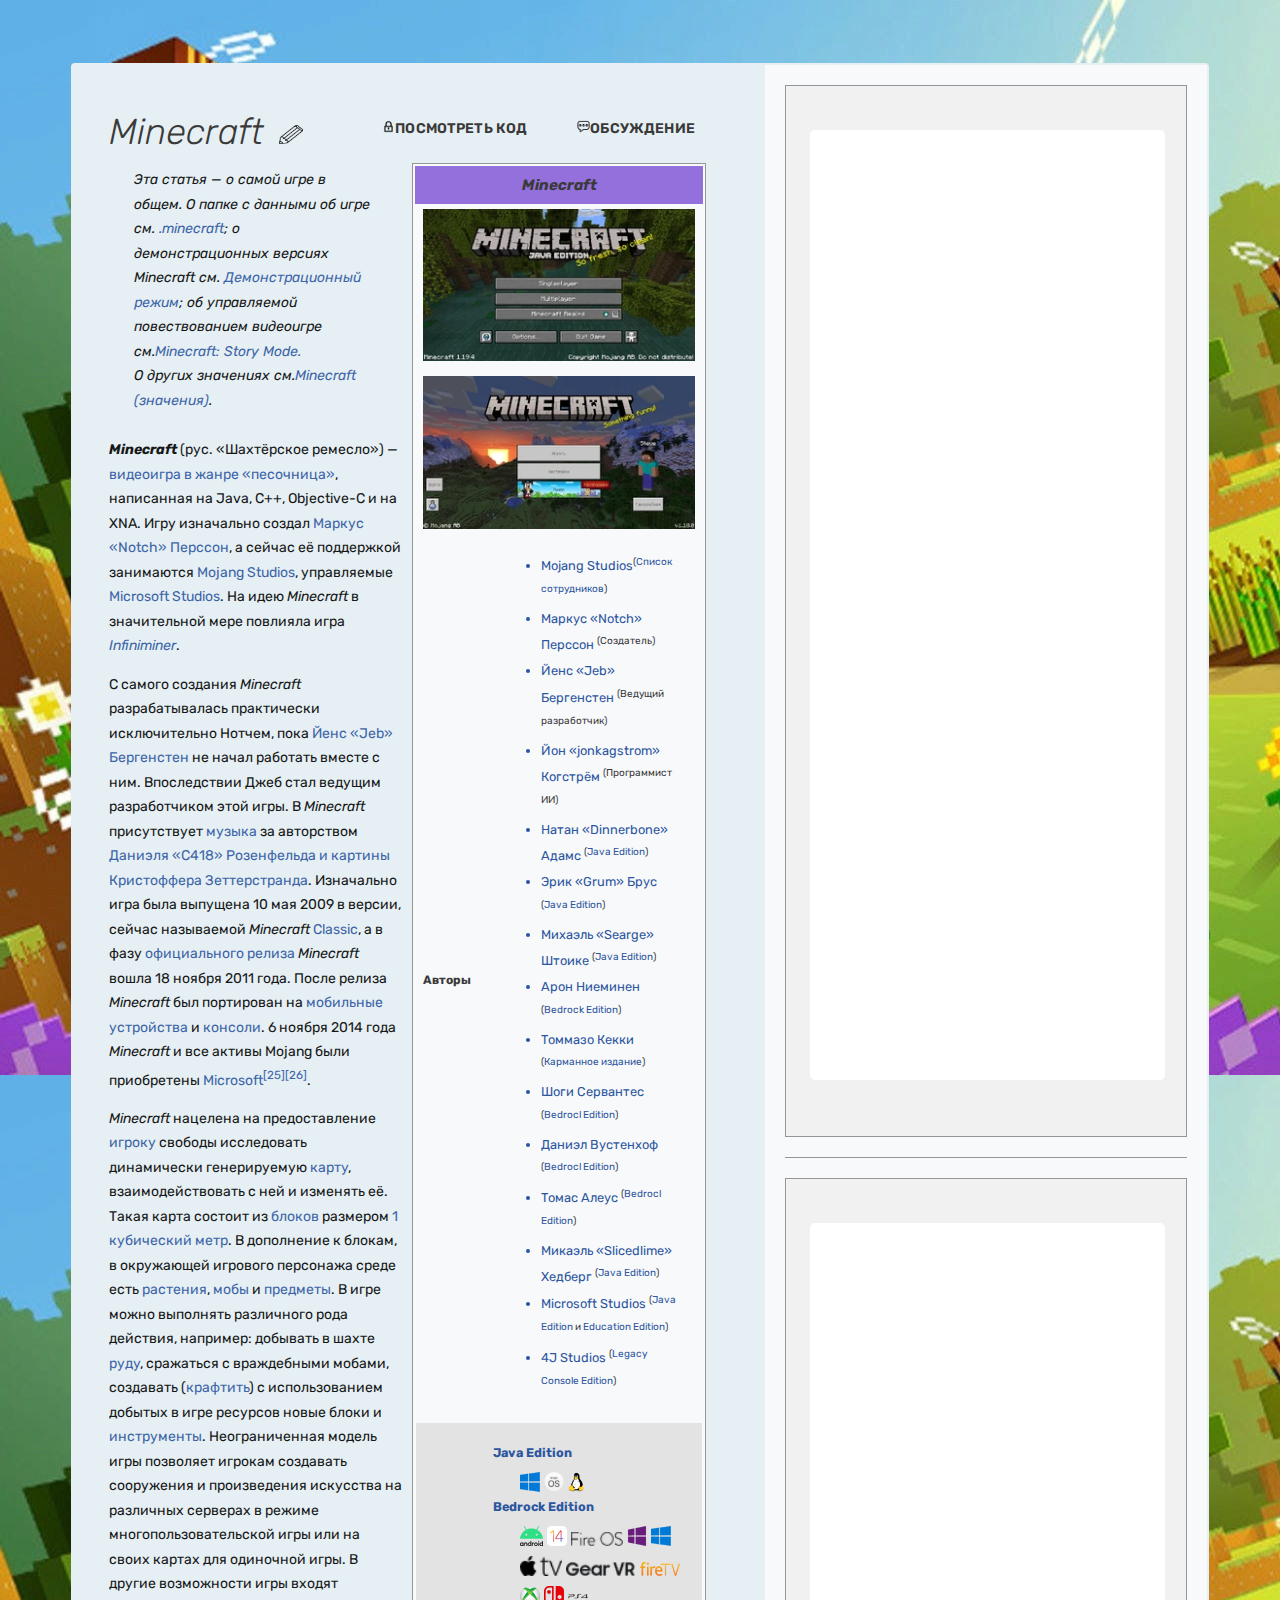
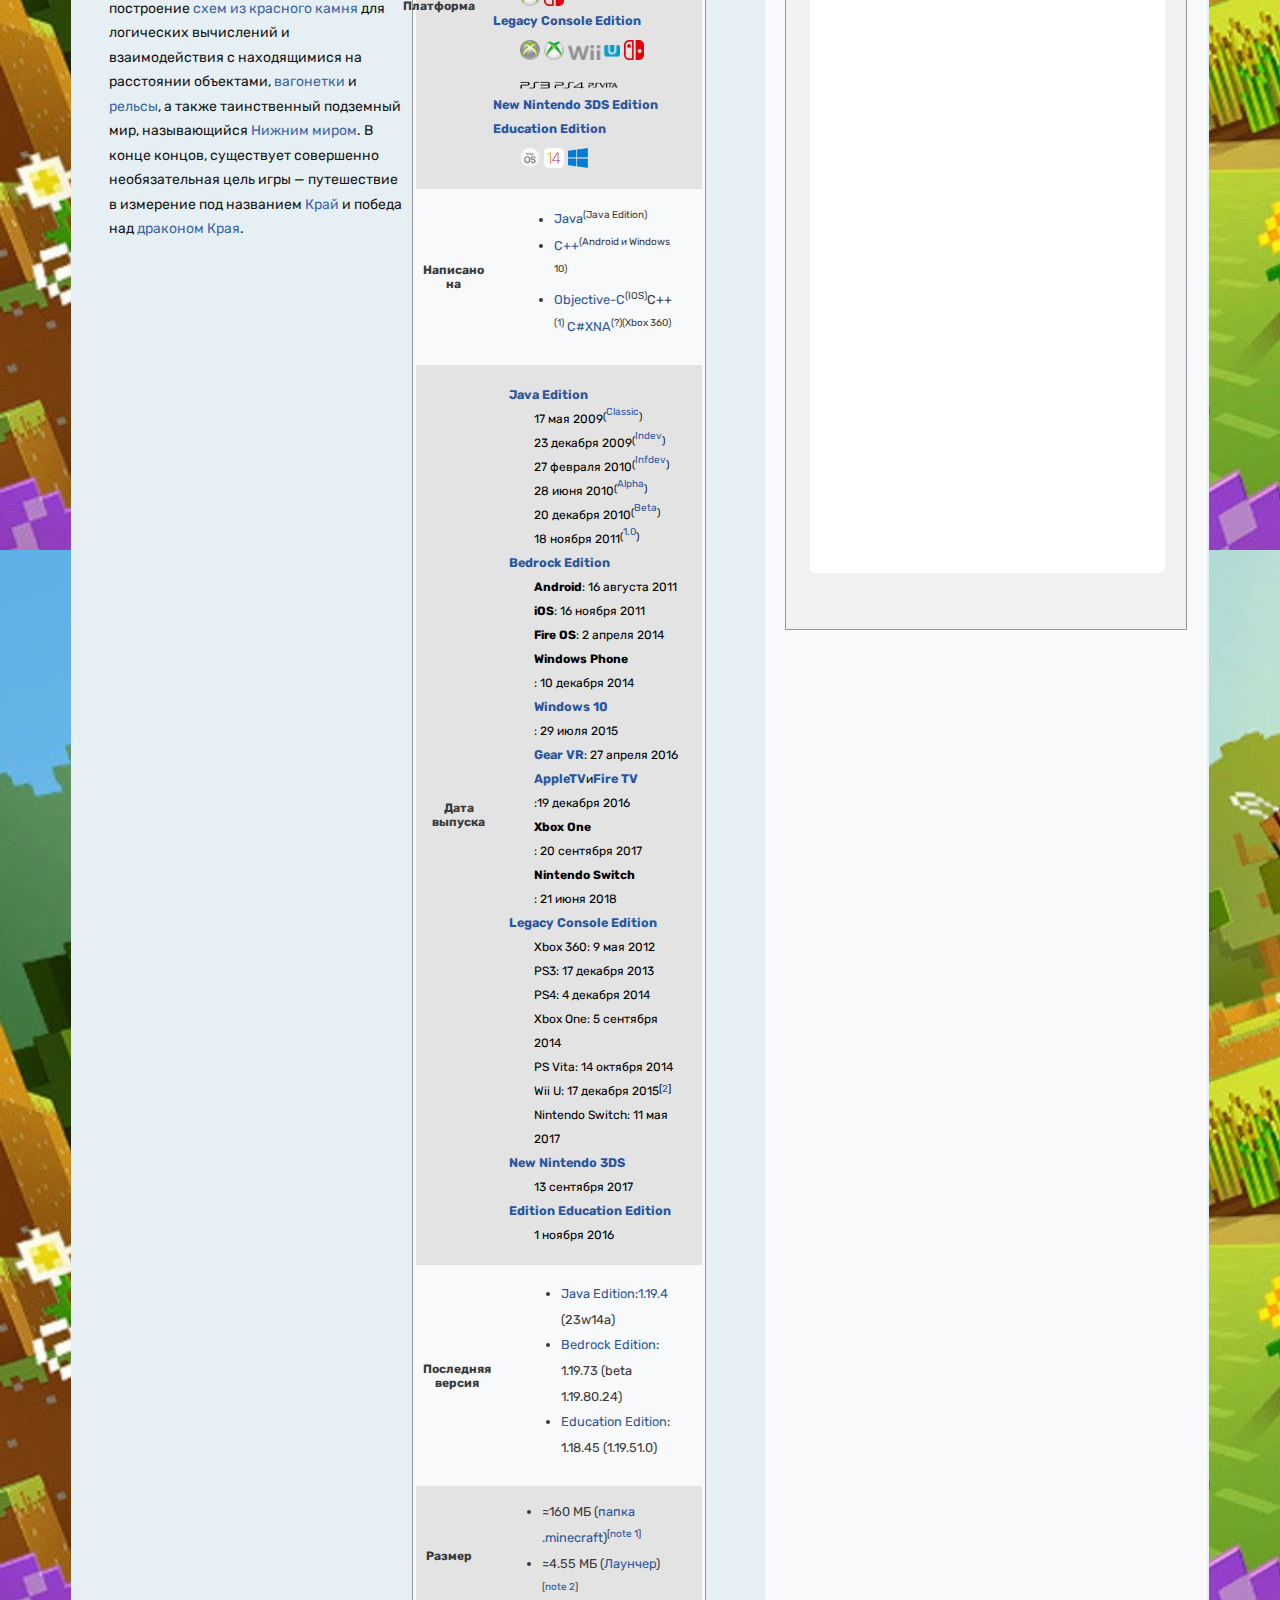
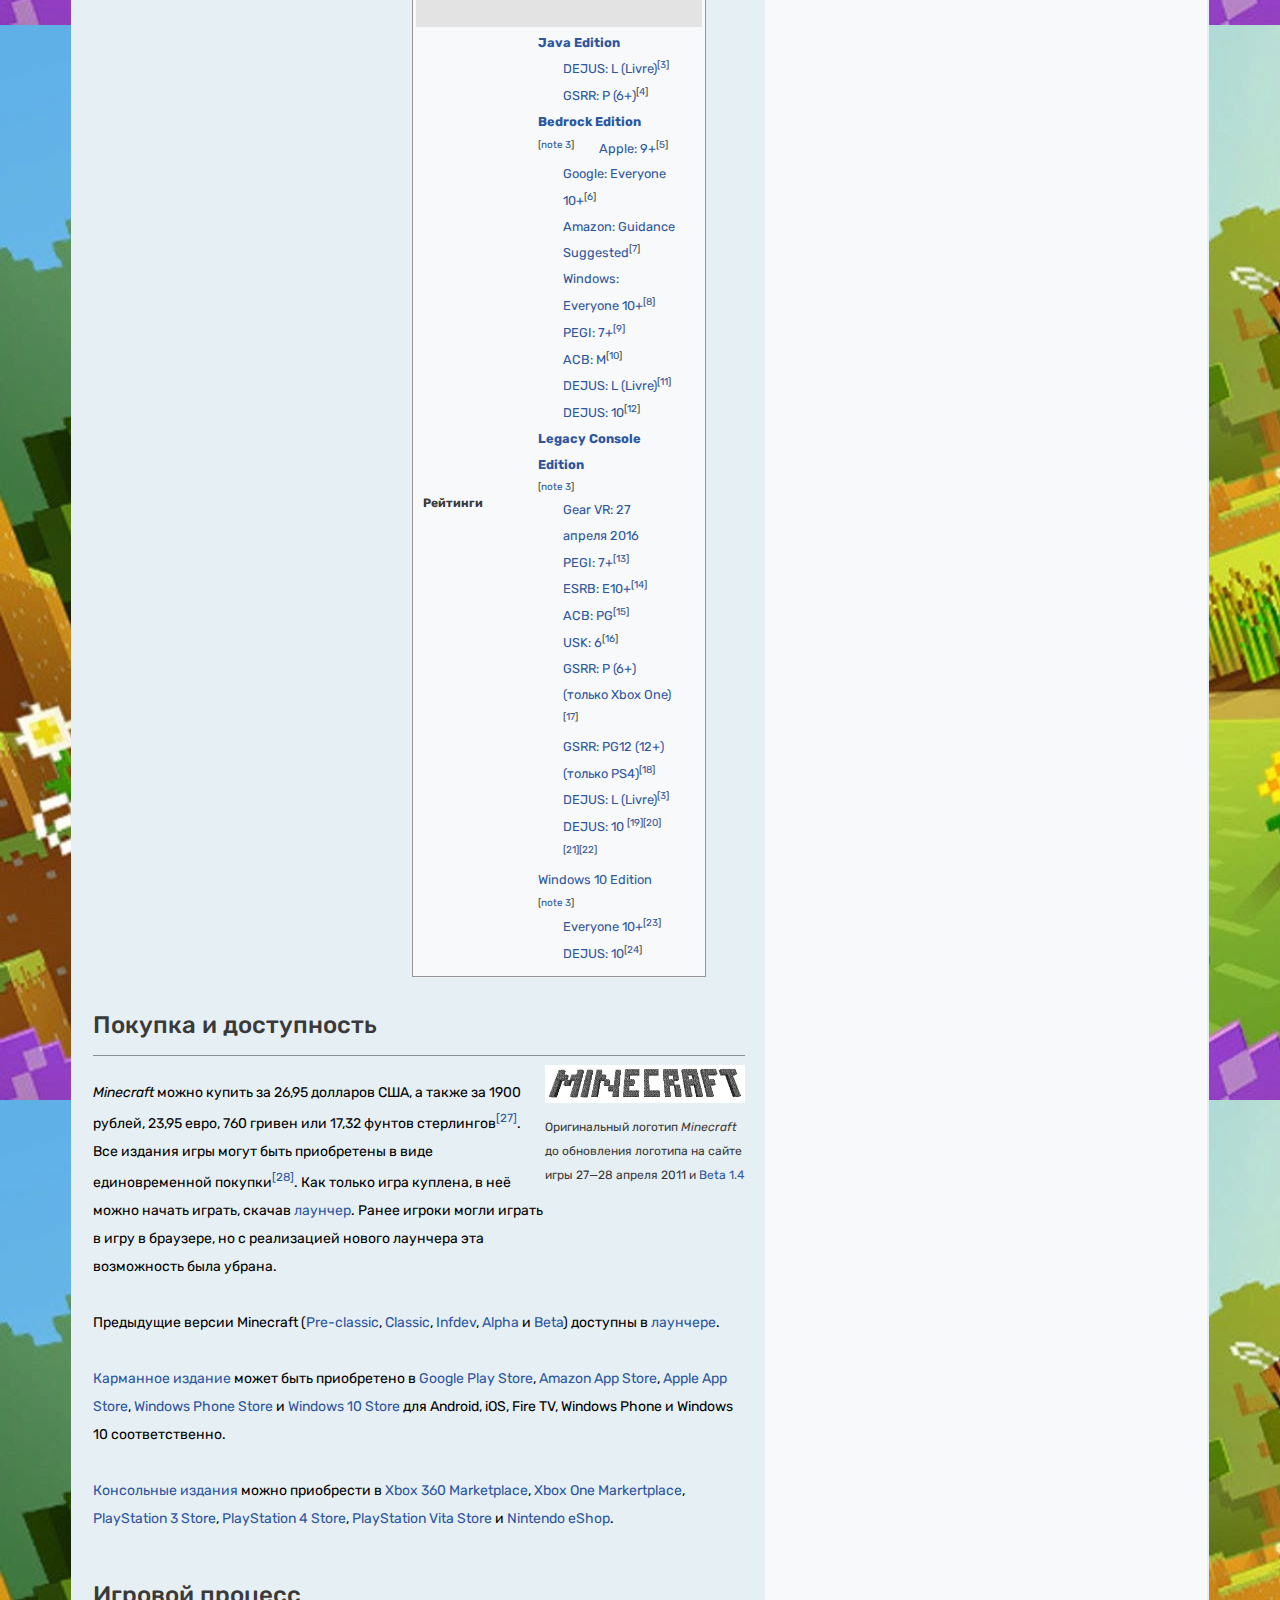
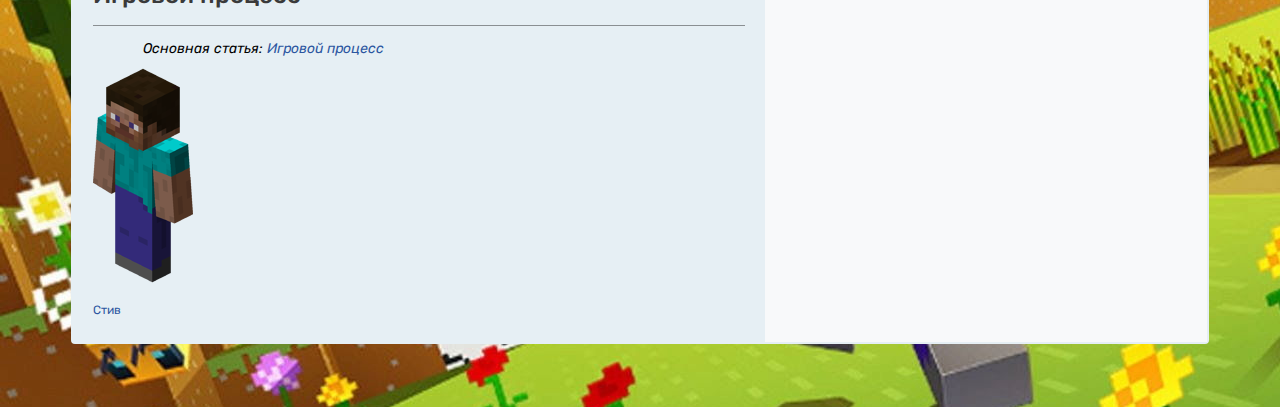
==== commit 21599c3b: "troubleshooting" ====
--- a/index.html
+++ b/index.html
@@ -6,6 +6,7 @@
     <link rel="stylesheet" href="index.css">
     <link rel="stylesheet" href="main-part-one.css">
     <link rel="stylesheet" href="main-part-two.css">
+    <link rel="stylesheet" href="general-right-frames.css">
     <link href="https://fonts.googleapis.com/css2?family=Rubik:ital,wght@0,300;0,400;0,500;0,600;0,700;0,800;0,900;1,300;1,400;1,500;1,600;1,700;1,800;1,900&display=swap"
           rel="stylesheet">
     <title>Minecraft i'ts my life</title>
@@ -401,18 +402,18 @@
             </div>
         </div>
     </div>
-    <div class="border_center_right">
-        <div class="center_right">
-            <div class="border_frames">
-                <div class="center_right_frames">
+        <div class="general-right-frames">
+        <div class="border-frame-one">
+            <div class="border-frame-two">
+                <div class="main-framebord">
                     <iframe src="https://hyip.studio/"></iframe>
                 </div>
             </div>
         </div>
-        <div class="border_lines"></div>
-        <div class="center_right">
-            <div class="border_frames">
-                <div class="center_right_frames">
+        <div class="border-lines"></div>
+        <div class="border-frame-one">
+            <div class="border-frame-two">
+                <div class="main-framebord">
                     <iframe src="http://localhost:63342/minecraft/Third.html?_ijt=bjb7t6fpqle0ko02ks765hgsaj&_ij_reload=RELOAD_ON_SAVE"></iframe>
                 </div>
             </div>
--- a/index.css
+++ b/index.css
@@ -29,40 +29,6 @@
 .general-left-block {
     padding: 20px;
     margin-top: 25px;
-}
-
-.border_lines {
-    border-bottom: 1px solid rgba(0 0 0 /0.4);
-}
-
-.border_frames {
-    width: 400px;
-    height: 1050px;
-    background: rgba(241 241 241);
-    padding: 24px;
-    border-radius: 2px;
-}
-
-.center_right_frames iframe {
-    width: 355px;
-    height: 950px;
-    border-radius: 5px;
-    background: #ffffff;
-    padding: 10px;
-    margin-top: 20px;
-    border: 0
-}
-
-.border_center_right {
-    background: #f8f9fa;
-    padding: 0 20px 20px 20px
-}
-
-.center_right {
-    display: flex;
-    flex-direction: column;
-    border: 1px solid rgba(0 0 0 /0.4);
-    margin: 20px 0;
 }
 
 .body-table {
@@ -179,7 +145,7 @@
 
 .image-block-table img{
     height: 20px;
-    margin: 2px 2px 5px 2px;
+    margin: 2px 2px 5px 2px !important;
 }
 
 .body-table-background li {
--- a/general-right-frames.css
+++ b/general-right-frames.css
@@ -0,0 +1,34 @@
+.general-right-frames {
+    background: #f8f9fa;
+    padding: 0 20px 20px 20px
+}
+
+.border-frame-one {
+    display: flex;
+    flex-direction: column;
+    border: 1px solid rgba(0 0 0 /0.4);
+    margin: 20px 0;
+}
+
+.border-frame-two {
+    width: 400px;
+    height: 1050px;
+    background: rgba(241 241 241);
+    padding: 24px;
+    border-radius: 2px;
+}
+
+.main-framebord iframe {
+    width: 355px;
+    height: 950px;
+    border-radius: 5px;
+    background: #ffffff;
+    padding: 10px;
+    margin-top: 20px;
+    border: 0
+}
+
+.border-lines {
+    border-bottom: 1px solid rgba(0 0 0 /0.4);
+}
+
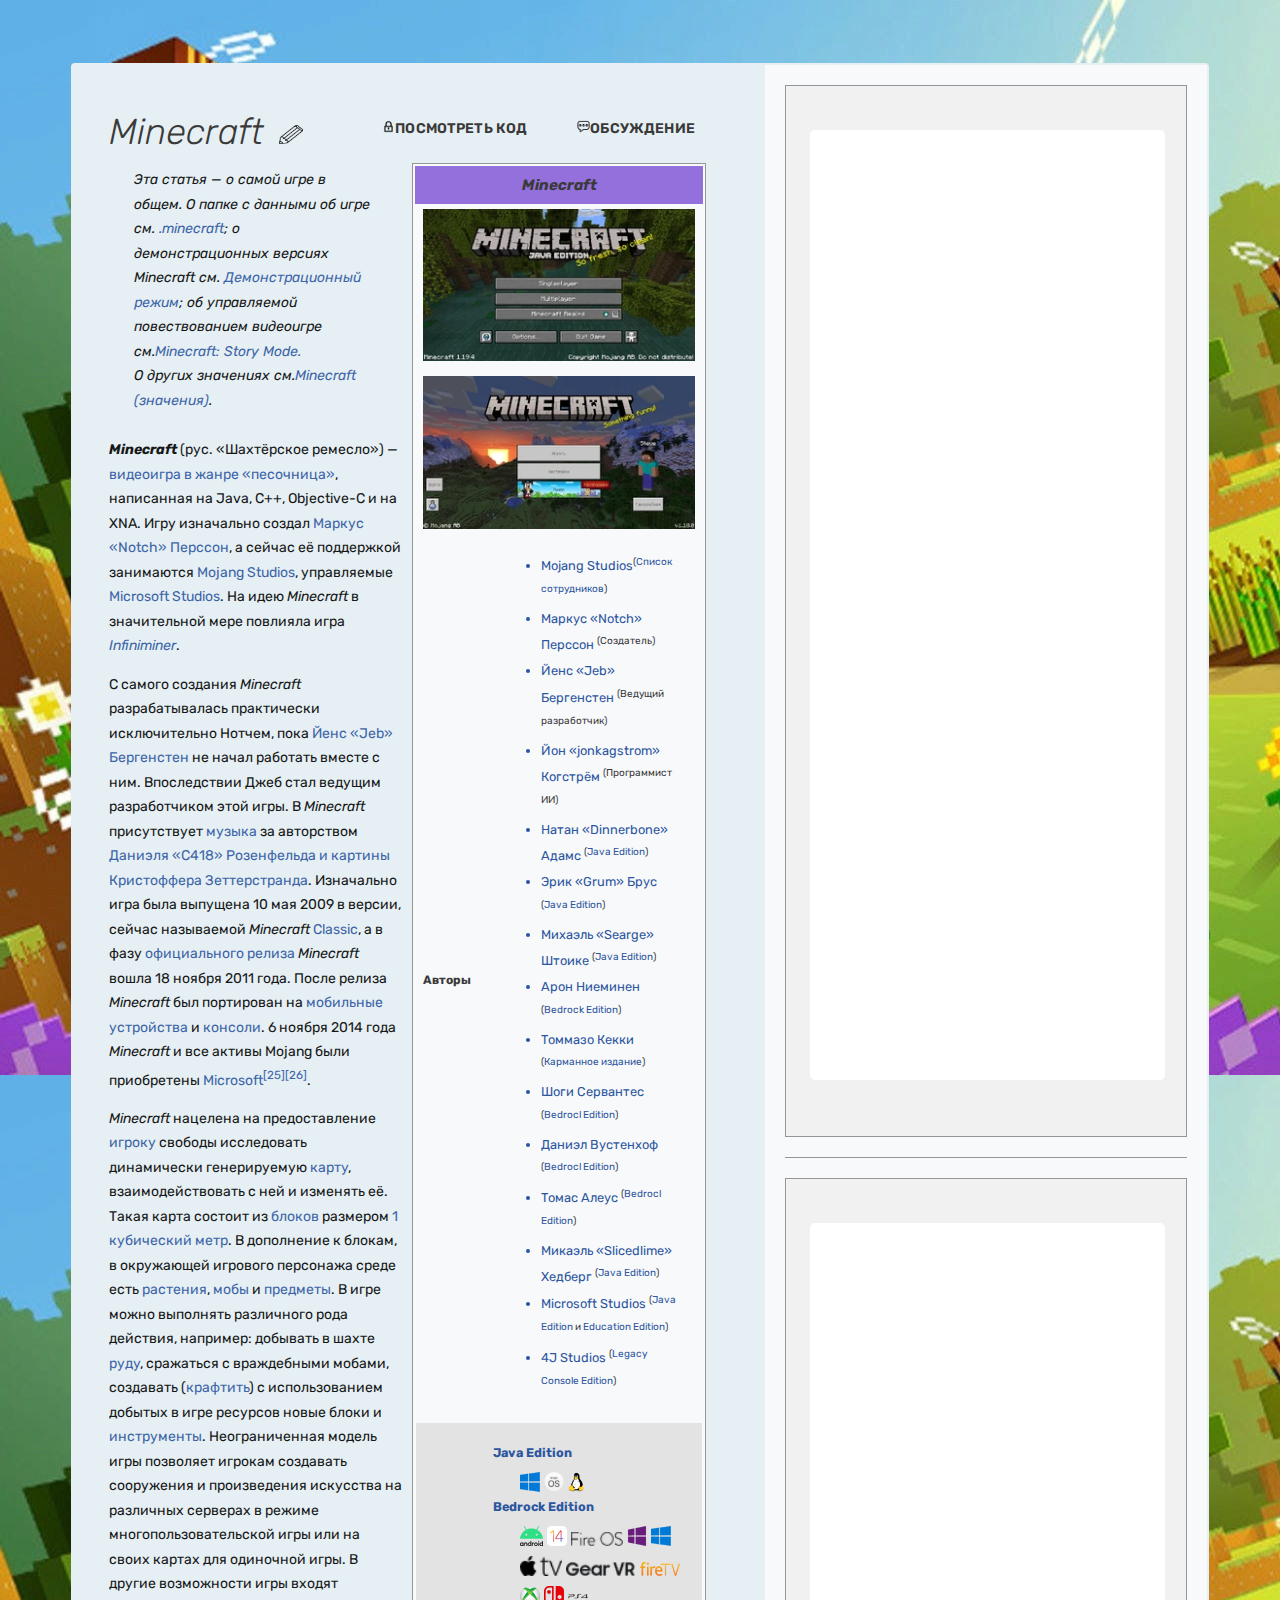
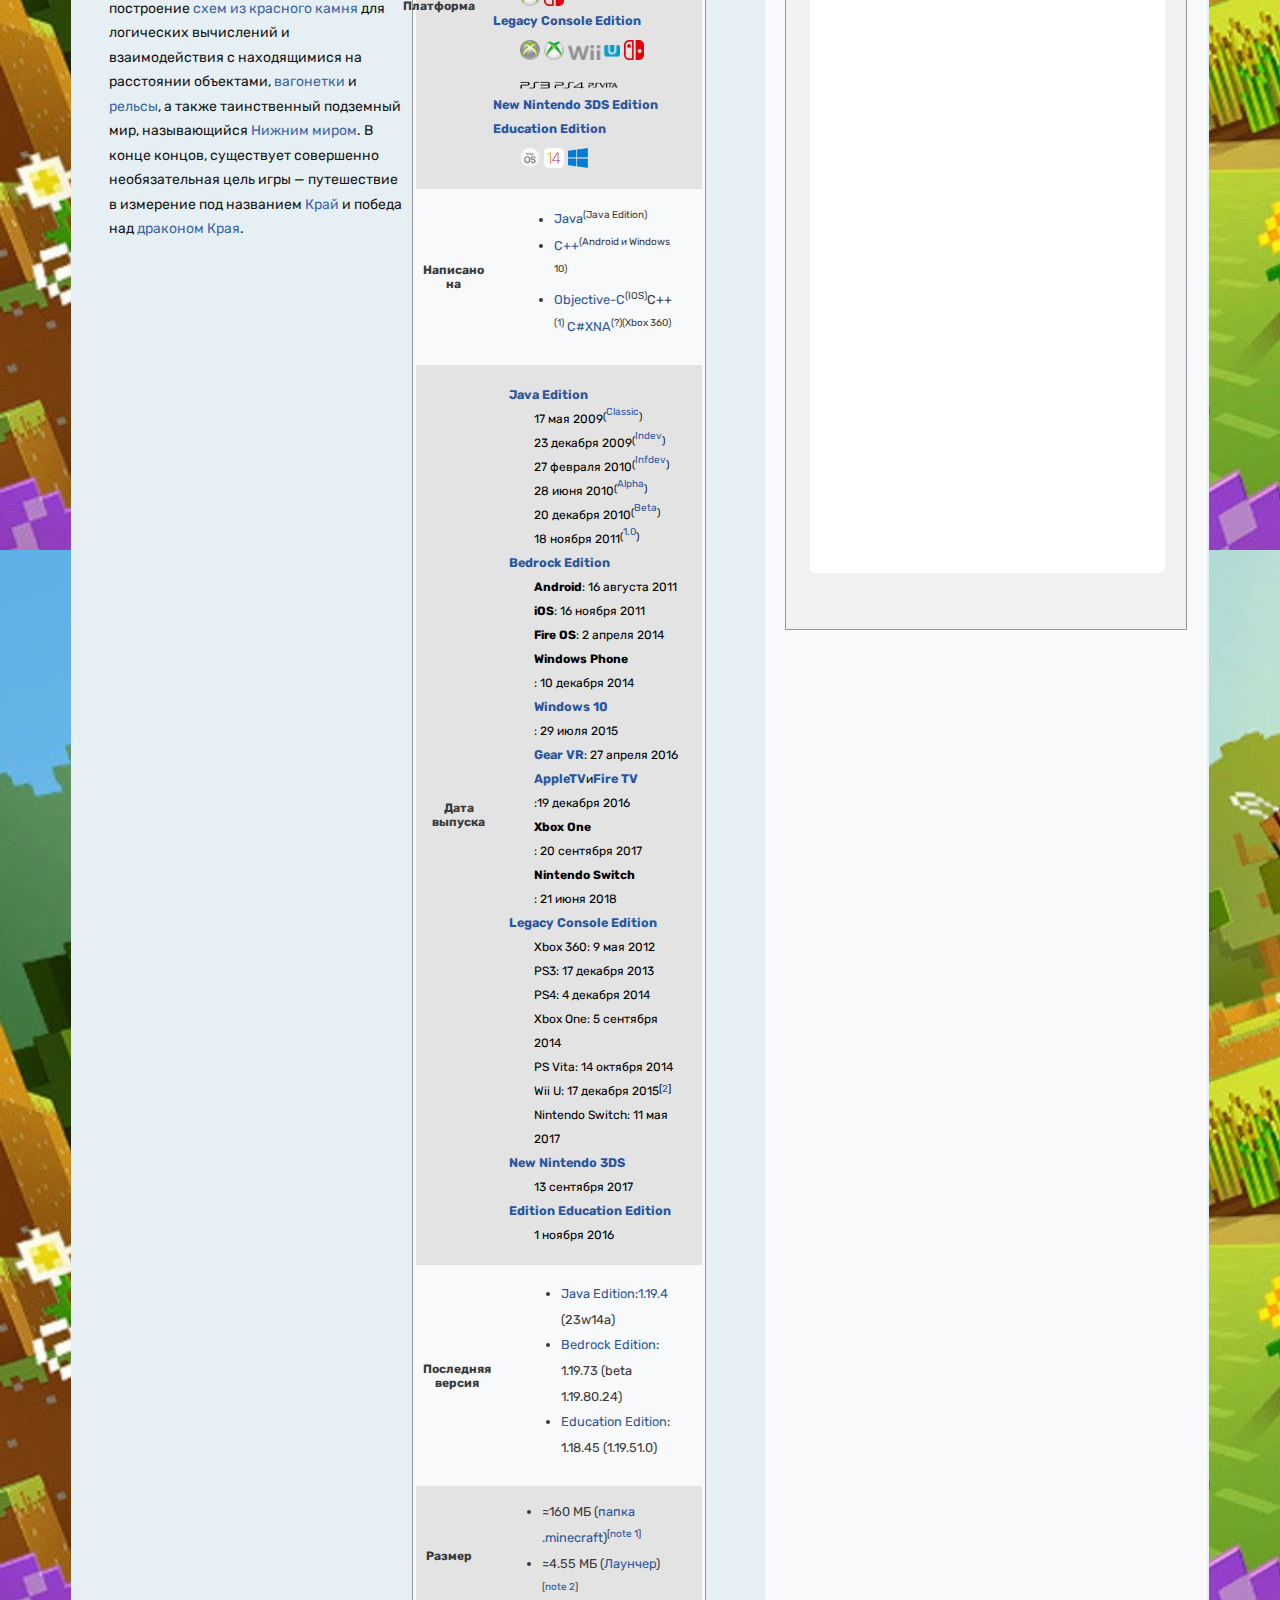
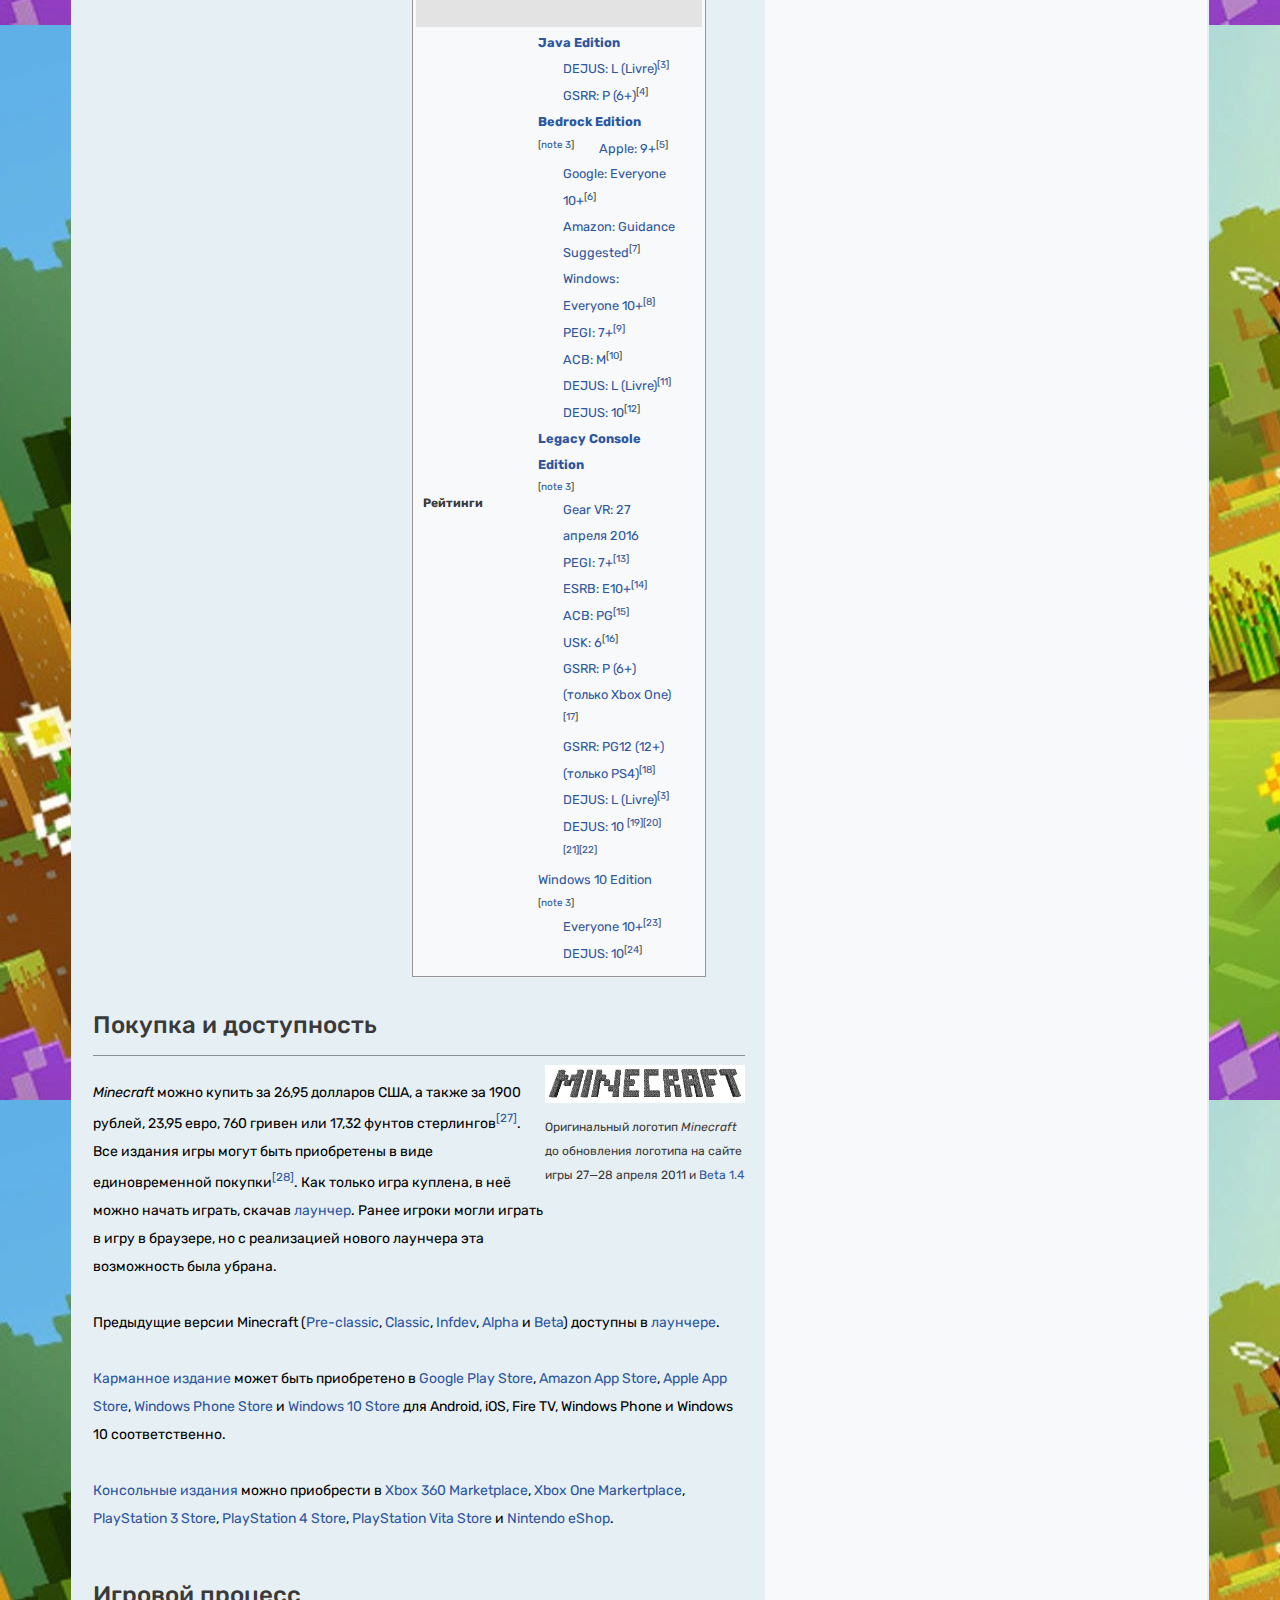
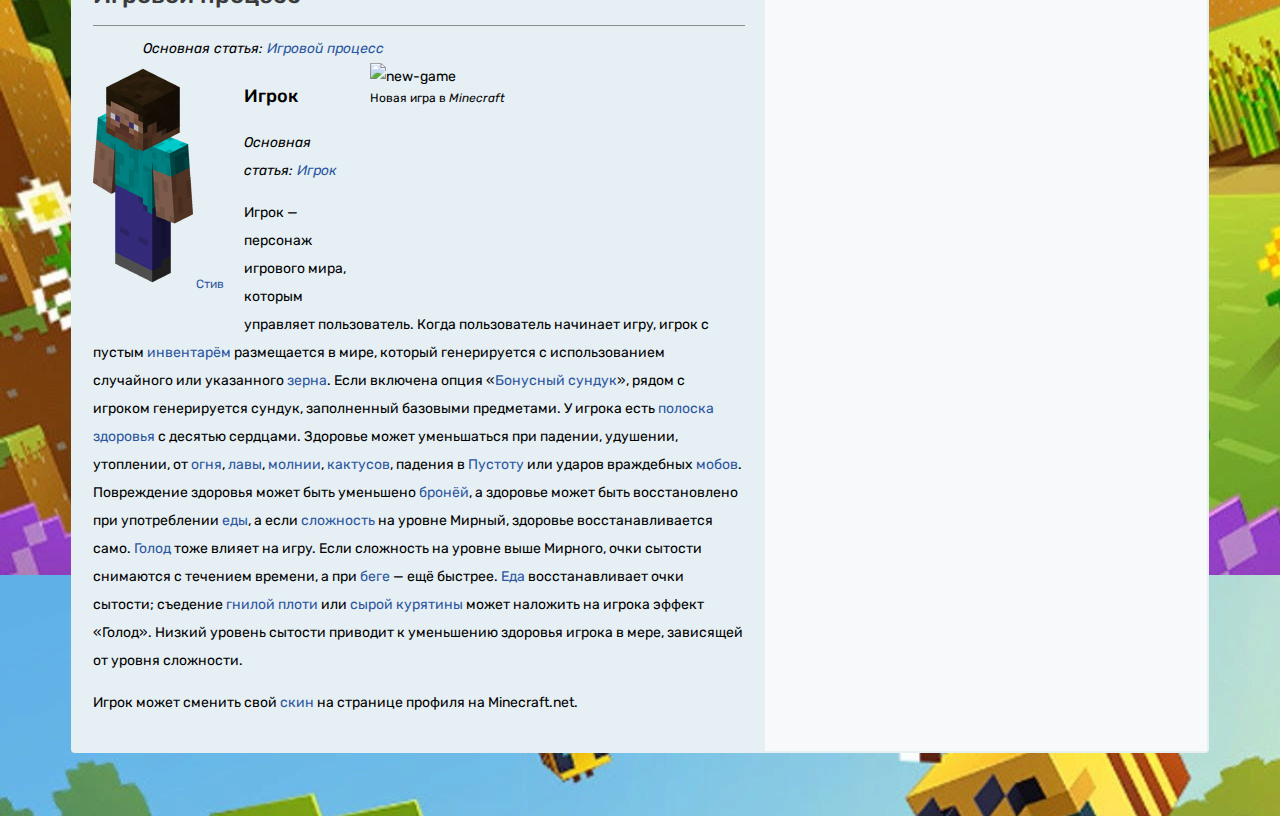
==== commit 21723c5a: "troubleshooting and create @media" ====
--- a/index.html
+++ b/index.html
@@ -366,6 +366,7 @@
                         Ранее игроки могли играть в игру в браузере,
                         но с реализацией нового лаунчера эта возможность была убрана.
                     </p>
+
                     <div class="purchase_img">
                         <img src="img/logo_mine.webp" alt="">
                         <p>Оригинальный логотип <i>Minecraft</i> до обновления логотипа на сайте игры 27—28
@@ -390,19 +391,51 @@
                     Store</a>, <a href="">PlayStation 4 Store</a>, <a href="">PlayStation Vita Store</a> и <a
                         href="">Nintendo eShop</a>.</p>
                 <div class="main-part-game-process">
-                    <div class="game-process"></div>
                     <h1>Игровой процесс</h1>
                     <i>Основная статья: <a href="">Игровой процесс</a></i>
-                    <div class="main-part-stiv">
-                        <img src="img/stiv.webp" alt="stiv">
-                        <a href="">Стив</a>
-                    </div>
-                    <div ></div>
+                    <div class="main-part-player">
+                        <div class="player-description">
+                            <div class="game-process-stiv">
+                                <img src="img/stiv.webp" alt="stiv">
+                                <a href="">Стив</a>
+                            </div>
+                            <div class="game-process-new-game">
+                                <img src="img/new-game.webp" alt="new-game">
+                                <p>Новая игра в <i>Minecraft</i></p>
+                            </div>
+                            <h2>Игрок</h2>
+                            <i>Основная статья: <a href="">Игрок</a></i>
+                            <p>Игрок — персонаж игрового мира, которым управляет пользователь. Когда пользователь
+                                начинает игру, игрок с пустым <a href="">инвентарём</a> размещается в мире, который
+                                генерируется с
+                                использованием случайного или указанного <a href="">зерна</a>. Если включена опция «<a
+                                        href="">Бонусный сундук</a>»,
+                                рядом с игроком генерируется сундук, заполненный базовыми предметами. У игрока есть
+                                <a href="">полоска здоровья</a> с десятью сердцами. Здоровье может уменьшаться при
+                                падении, удушении,
+                                утоплении, от <a href="">огня</a>, <a href="">лавы</a>, <a href="">молнии</a>, <a
+                                        href="">кактусов</a>, падения в <a href="">Пустоту</a> или ударов враждебных
+                                <a href="">мобов</a>. Повреждение здоровья может быть уменьшено <a href="">бронёй</a>, а
+                                здоровье может быть
+                                восстановлено при употреблении <a href="">еды</a>, а если <a href="">сложность</a> на
+                                уровне Мирный, здоровье
+                                восстанавливается само. <a href="">Голод</a> тоже влияет на игру. Если сложность на
+                                уровне выше
+                                Мирного, очки сытости снимаются с течением времени, а при <a href="">беге</a> — ещё
+                                быстрее. <a href="">Еда</a>
+                                восстанавливает очки сытости; съедение <a href="">гнилой плоти</a> или <a href="">сырой курятины</a> может
+                                наложить на
+                                игрока эффект «Голод». Низкий уровень сытости приводит к уменьшению здоровья игрока
+                                в
+                                мере, зависящей от уровня сложности.</p>
+                            <p>Игрок может сменить свой <a href="">скин</a> на странице профиля на Minecraft.net.</p>
+                        </div>
+                    </div>
                 </div>
             </div>
         </div>
     </div>
-        <div class="general-right-frames">
+    <div class="general-right-frames">
         <div class="border-frame-one">
             <div class="border-frame-two">
                 <div class="main-framebord">
--- a/main-part-two.css
+++ b/main-part-two.css
@@ -34,6 +34,11 @@
     margin: 18px 0 9px 0;
 }
 
+.art-content h2 {
+    font-size: 18px;
+    font-weight: 500;
+}
+
 .main-part-purchase {
     display: flex;
 }
@@ -61,7 +66,48 @@
     text-decoration: underline;
 }
 
-.main-part-stiv a{
+.main-part-player a{
     font-size: 12px;
+}
+
+.main-part-player {
     display: flex;
-}+    overflow: auto;
+}
+
+.game-process-stiv {
+    margin-right: 20px;
+    margin-bottom: 16px;
+    float: left;
+}
+
+.game-process-stiv a {
+    font-size: 12px !important;
+}
+
+.game-process-new-game {
+    width: 375px;
+    height:  211px;
+    margin-bottom: 16px;
+    margin-left: 20px;
+    float: right;
+}
+
+.game-process-new-game p {
+    font-size: 12px;
+    font-weight: 400;
+    text-align: left;
+    margin: -5px 0 10px 0;
+}
+
+.game-process-new-game i {
+    padding: 0 0 0 0;
+}
+
+.player-description i {
+    padding: 0 0 0 0;
+}
+
+.player-description a {
+    font-size: 14px;
+}
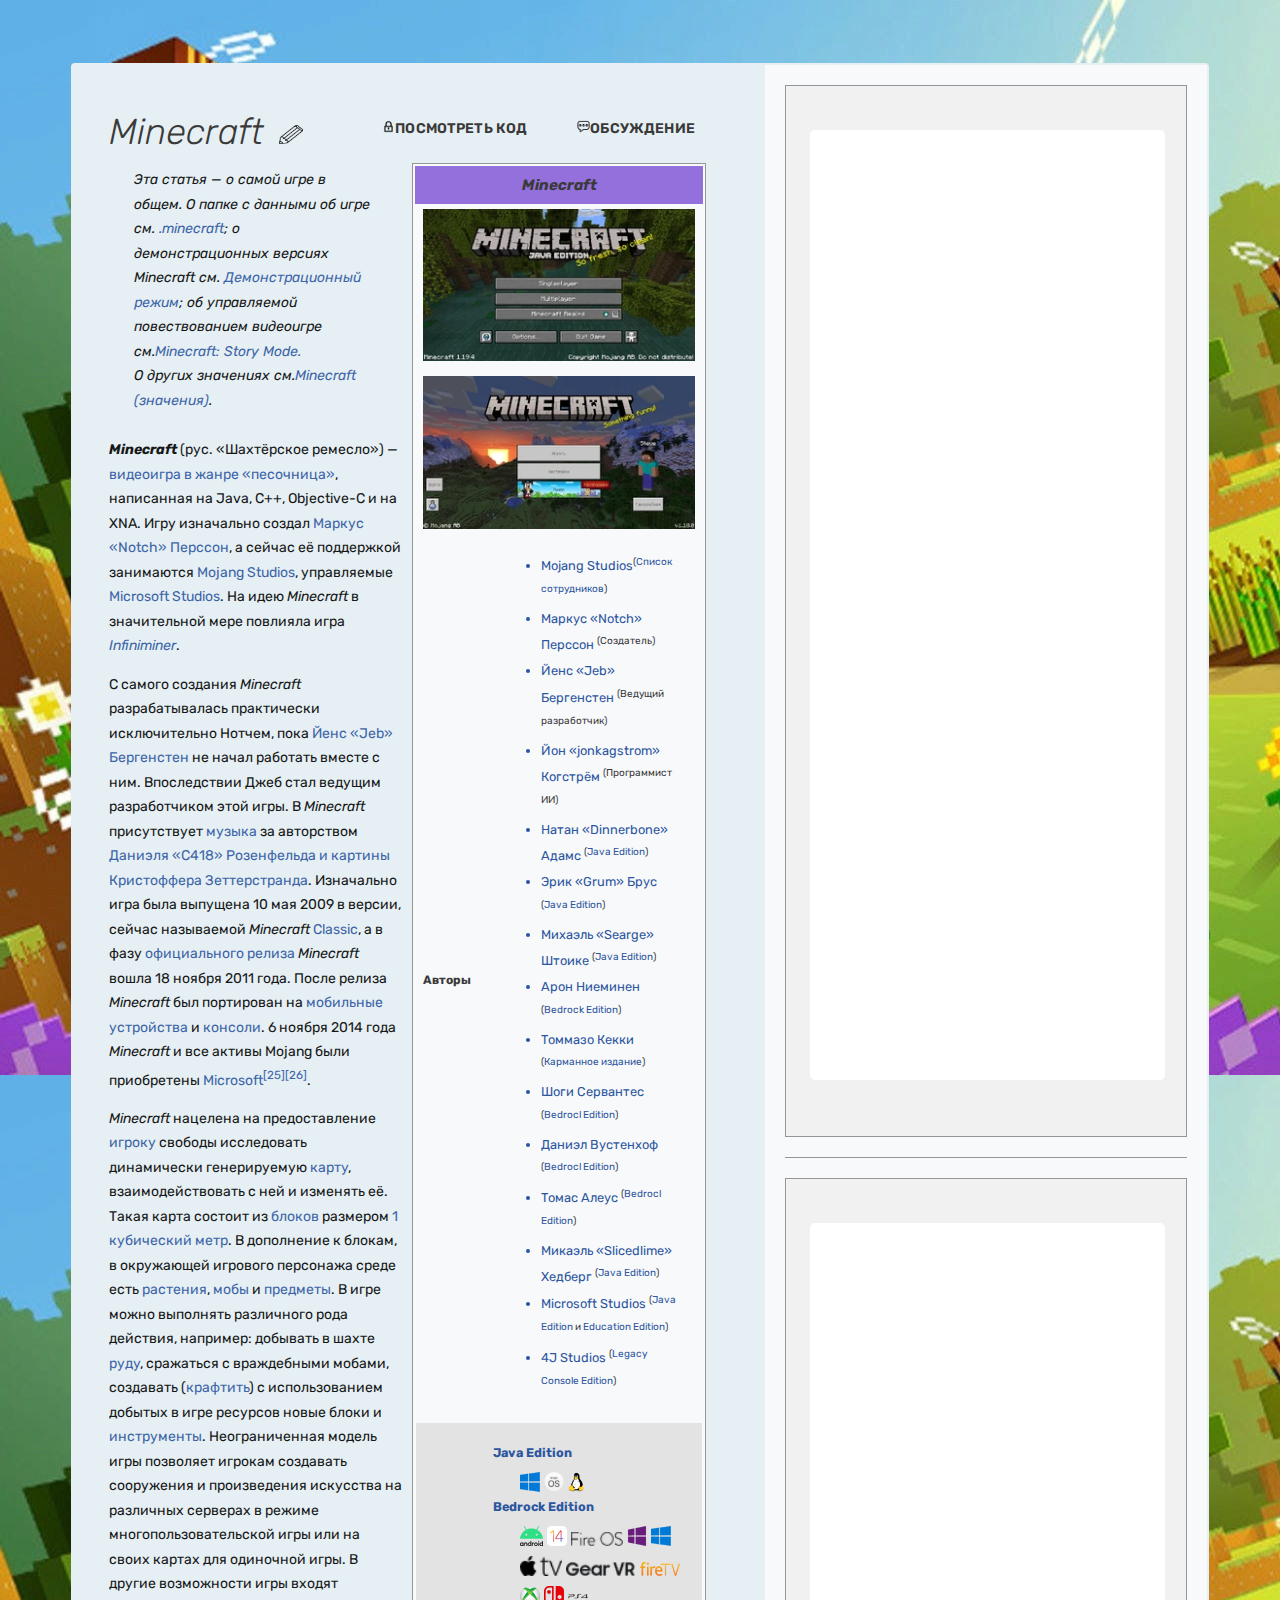
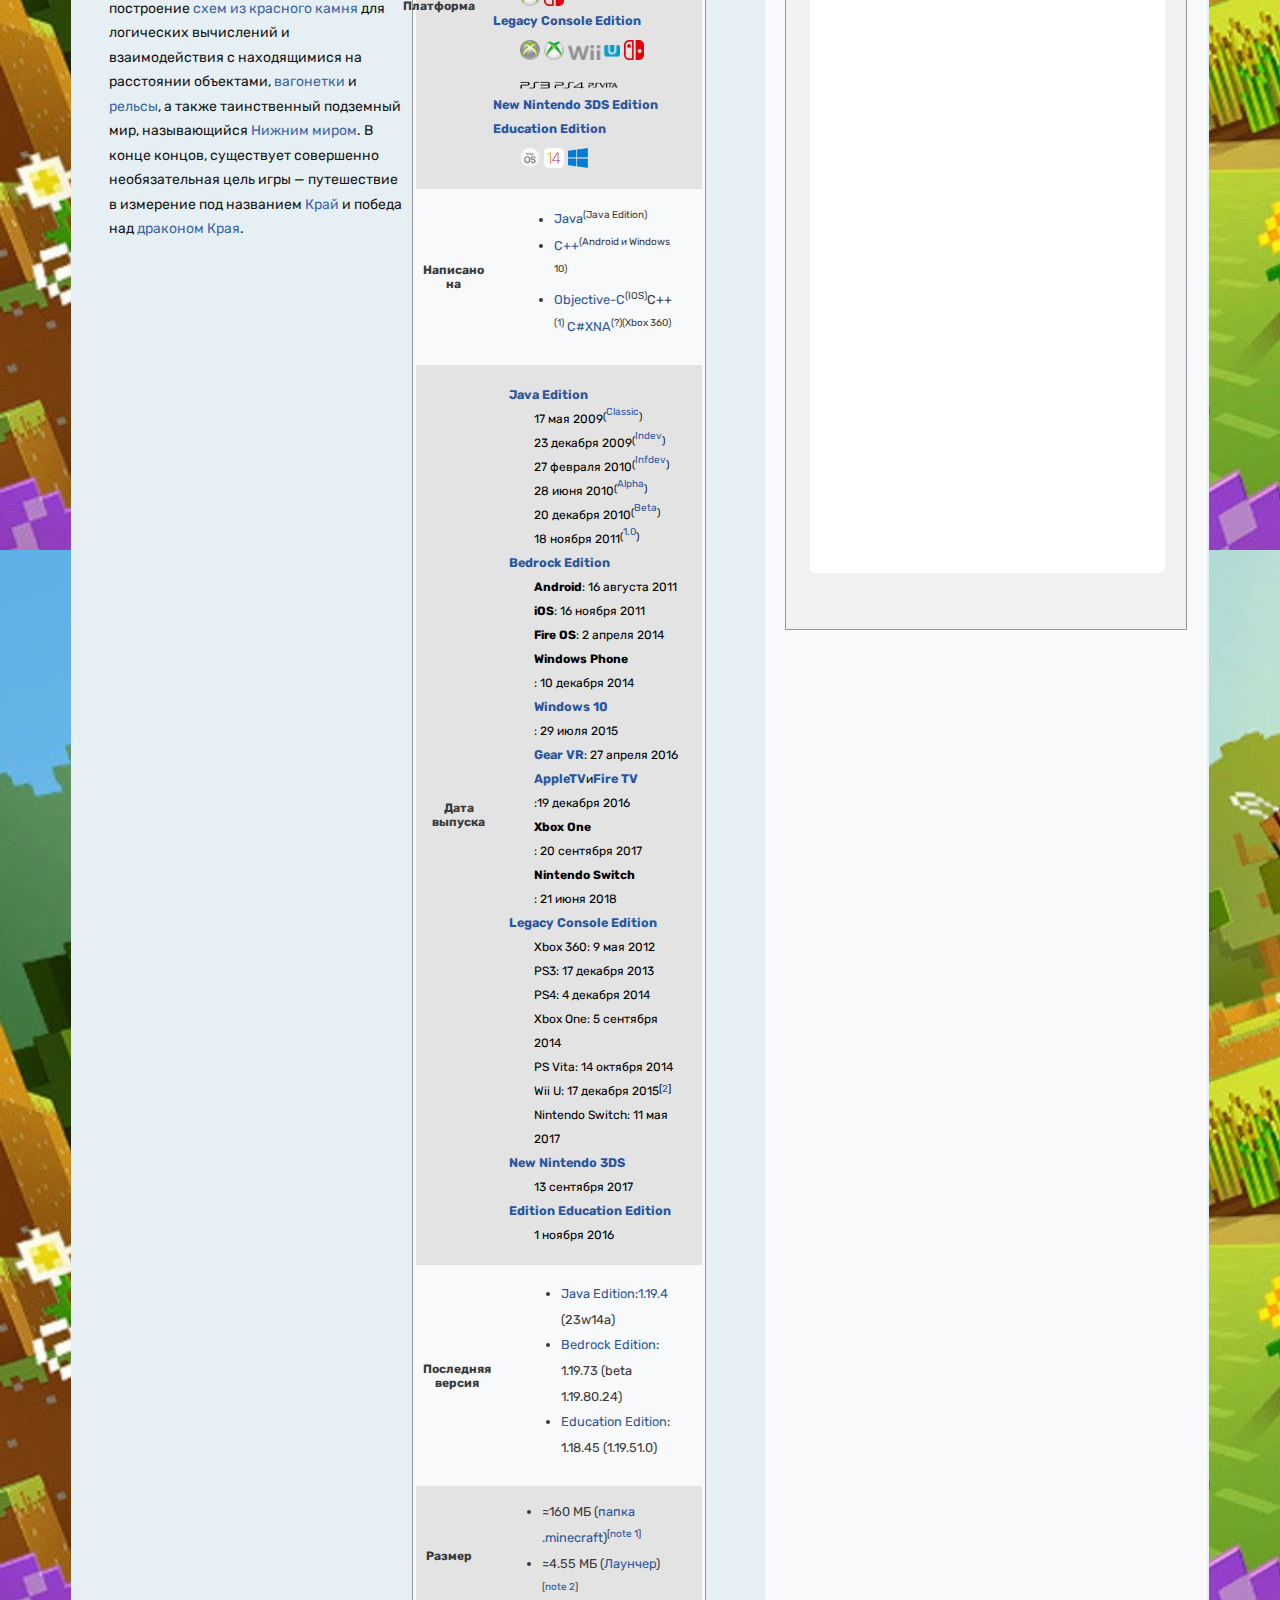
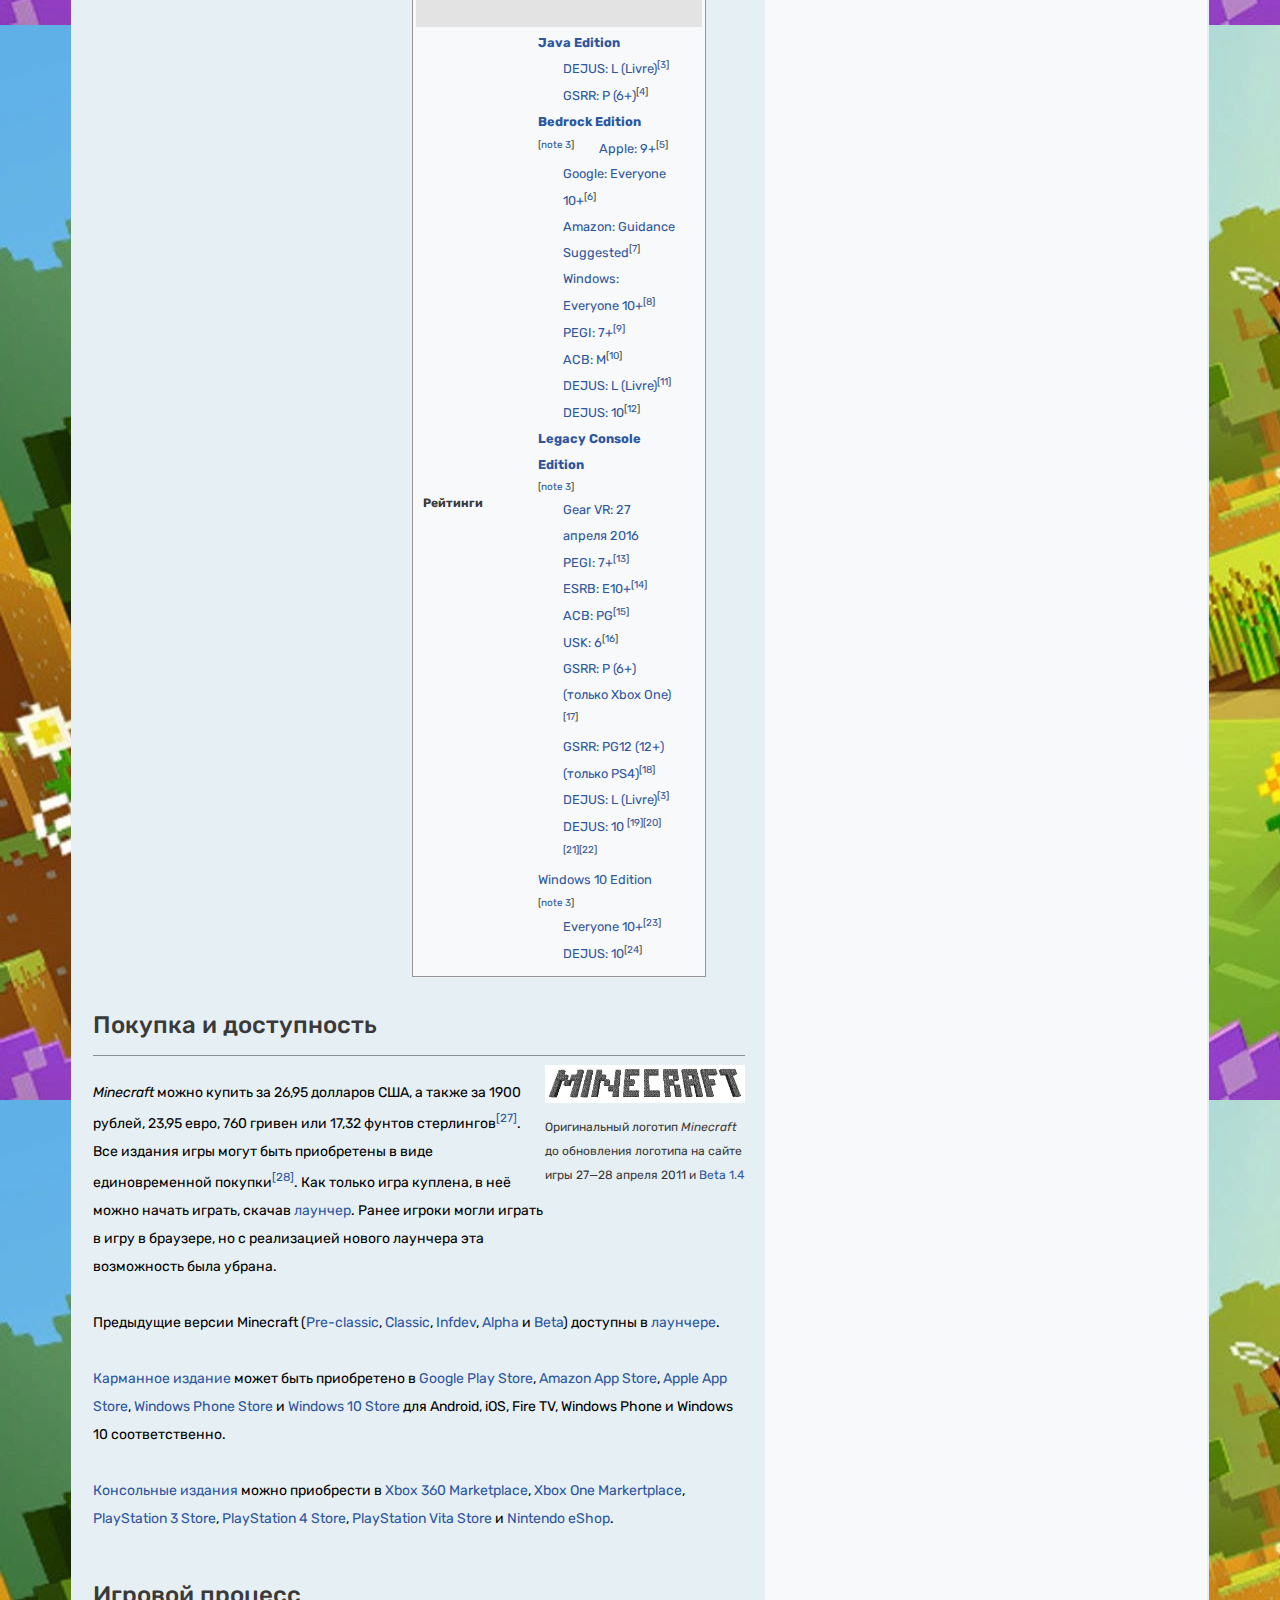
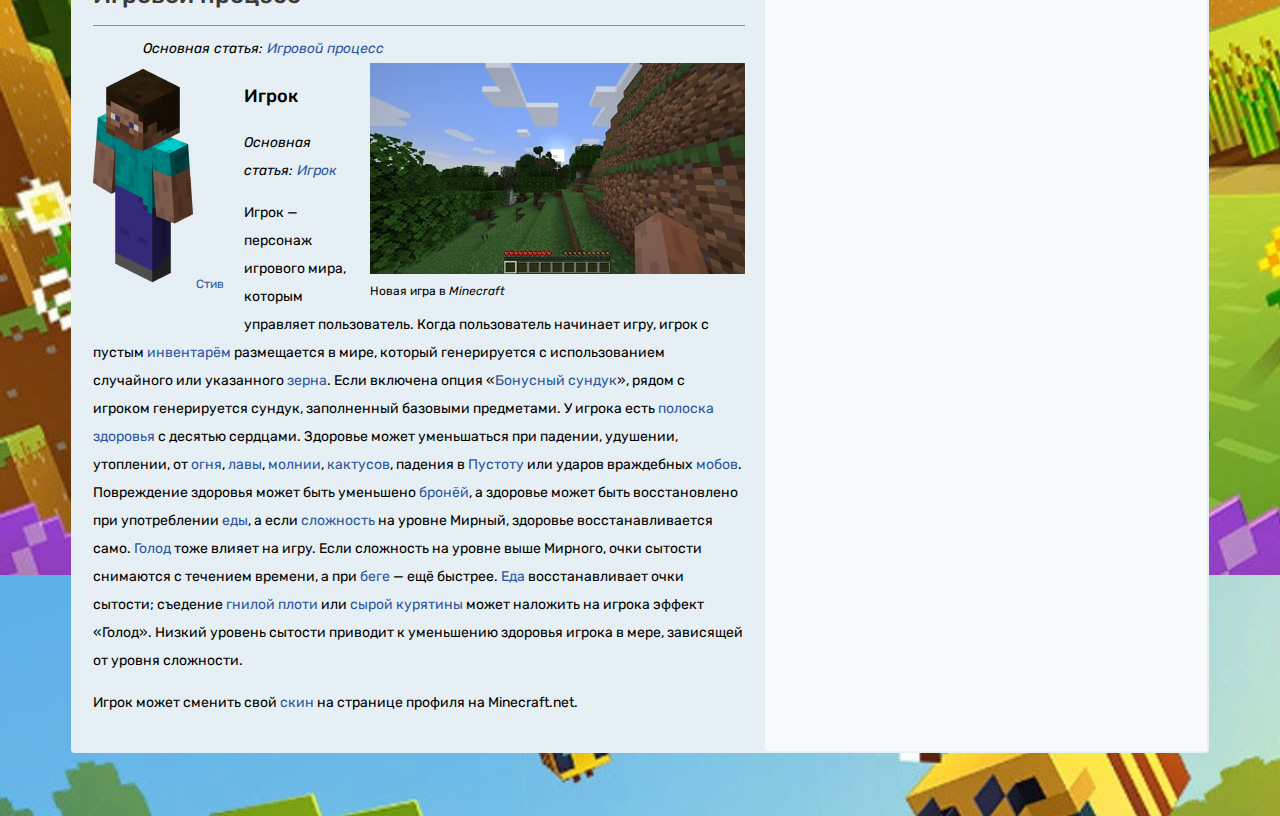
==== commit 3560770e: "troubleshooting with media-minecraft.css" ====
--- a/index.html
+++ b/index.html
@@ -7,6 +7,7 @@
     <link rel="stylesheet" href="main-part-one.css">
     <link rel="stylesheet" href="main-part-two.css">
     <link rel="stylesheet" href="general-right-frames.css">
+    <link rel="stylesheet" href="media-minecraft.css">
     <link href="https://fonts.googleapis.com/css2?family=Rubik:ital,wght@0,300;0,400;0,500;0,600;0,700;0,800;0,900;1,300;1,400;1,500;1,600;1,700;1,800;1,900&display=swap"
           rel="stylesheet">
     <title>Minecraft i'ts my life</title>
@@ -98,9 +99,9 @@
                     </div>
                 </div>
                 <div class="main-part-table">
-                    <h2>Minecraft</h2>
-                    <img src="img/mc.webp" alt="minecraft">
-                    <img src="img/mc1.webp" alt="minecraft2">
+                    <h2 class="main-part-table-h2-top">Minecraft</h2>
+                    <img class="main-part-table-img-top" src="img/mc.webp" alt="minecraft">
+                    <img class="main-part-table-img-top" src="img/mc1.webp" alt="minecraft2">
                     <div class="table-results">
                         <div class="header-table">
                             <h3>Aвторы</h3>
@@ -303,45 +304,45 @@
                         <div class="body-table">
                             <div class="date-company">
                                 <b>Java Edition</b>
-                                <div class="raitings-company"><a href="">DEJUS</a>: L (Livre)<sup>[<a
+                                <div class="ratings-company"><a href="">DEJUS</a>: L (Livre)<sup>[<a
                                         href="">3</a>]</sup></div>
-                                <div class="raitings-company"><a href="">GSRR</a>: P (6+)<sup>[<a href="">4</a>]</sup>
+                                <div class="ratings-company"><a href="">GSRR</a>: P (6+)<sup>[<a href="">4</a>]</sup>
                                 </div>
                                 <b>Bedrock Edition</b><sup>[<a href="">note 3</a>]</sup>
-                                <div class="raitings-company"><a href="">Apple</a>: 9+<sup>[<a href="">5</a>]</sup>
-                                </div>
-                                <div class="raitings-company"><a href="">Google</a>: Everyone 10+<sup>[<a href="">6</a>]</sup>
-                                </div>
-                                <div class="raitings-company"><a href="">Amazon</a>: Guidance</div>
-                                <div class="raitings-company">Suggested<sup>[<a href="">7</a>]</sup></div>
-                                <div class="raitings-company"><a href="">Windows</a>: Everyone 10+<sup>[<a href="">8</a>]</sup>
-                                </div>
-                                <div class="raitings-company"><a href="">PEGI</a>: 7+<sup>[<a href="">9</a>]</sup></div>
-                                <div class="raitings-company"><a href="">ACB</a>: M<sup>[<a href="">10</a>]</sup></div>
-                                <div class="raitings-company"><a href="">DEJUS</a>: L (Livre)<sup>[<a
+                                <div class="ratings-company"><a href="">Apple</a>: 9+<sup>[<a href="">5</a>]</sup>
+                                </div>
+                                <div class="ratings-company"><a href="">Google</a>: Everyone 10+<sup>[<a href="">6</a>]</sup>
+                                </div>
+                                <div class="ratings-company"><a href="">Amazon</a>: Guidance</div>
+                                <div class="ratings-company">Suggested<sup>[<a href="">7</a>]</sup></div>
+                                <div class="ratings-company"><a href="">Windows</a>: Everyone 10+<sup>[<a href="">8</a>]</sup>
+                                </div>
+                                <div class="ratings-company"><a href="">PEGI</a>: 7+<sup>[<a href="">9</a>]</sup></div>
+                                <div class="ratings-company"><a href="">ACB</a>: M<sup>[<a href="">10</a>]</sup></div>
+                                <div class="ratings-company"><a href="">DEJUS</a>: L (Livre)<sup>[<a
                                         href="">11</a>]</sup></div>
-                                <div class="raitings-company"><a href="">DEJUS</a>: 10<sup>[<a href="">12</a>]</sup>
+                                <div class="ratings-company"><a href="">DEJUS</a>: 10<sup>[<a href="">12</a>]</sup>
                                 </div>
                                 <b>Legacy Console Edition</b><sup>[<a href="">note 3</a>]</sup>
-                                <div class="raitings-company"><a href="">Gear VR</a>: 27 апреля 2016</div>
-                                <div class="raitings-company"><a href="">PEGI</a>: 7+<sup>[<a href="">13</a>]</sup>
-                                </div>
-                                <div class="raitings-company"><a href="">ESRB</a>: E10+<sup>[<a href="">14</a>]</sup>
-                                </div>
-                                <div class="raitings-company"><a href="">ACB</a>: PG<sup>[<a href="">15</a>]</sup></div>
-                                <div class="raitings-company"><a href="">USK</a>: 6<sup>[<a href="">16</a>]</sup></div>
-                                <div class="raitings-company"><a href="">GSRR</a>: P (6+) (только Xbox One)<sup>[<a
+                                <div class="ratings-company"><a href="">Gear VR</a>: 27 апреля 2016</div>
+                                <div class="ratings-company"><a href="">PEGI</a>: 7+<sup>[<a href="">13</a>]</sup>
+                                </div>
+                                <div class="ratings-company"><a href="">ESRB</a>: E10+<sup>[<a href="">14</a>]</sup>
+                                </div>
+                                <div class="ratings-company"><a href="">ACB</a>: PG<sup>[<a href="">15</a>]</sup></div>
+                                <div class="ratings-company"><a href="">USK</a>: 6<sup>[<a href="">16</a>]</sup></div>
+                                <div class="ratings-company"><a href="">GSRR</a>: P (6+) (только Xbox One)<sup>[<a
                                         href="">17</a>]</sup></div>
-                                <div class="raitings-company"><a href="">GSRR</a>: PG12 (12+) (только PS4)<sup>[<a
+                                <div class="ratings-company"><a href="">GSRR</a>: PG12 (12+) (только PS4)<sup>[<a
                                         href="">18</a>]</sup></div>
-                                <div class="raitings-company"><a href="">DEJUS</a>: L (Livre)<sup>[<a
+                                <div class="ratings-company"><a href="">DEJUS</a>: L (Livre)<sup>[<a
                                         href="">3</a>]</sup></div>
-                                <div class="raitings-company"><a href="">DEJUS</a>: 10
+                                <div class="ratings-company"><a href="">DEJUS</a>: 10
                                     <sup>[<a href="">19</a>]</sup><sup>[<a href="">20</a>]</sup>
                                     <sup>[<a href="">21</a>]</sup><sup>[<a href="">22</a>]</sup></div>
                                 <a href="">Windows 10 Edition</a><sup>[<a href="">note 3</a>]</sup>
-                                <div class="raitings-company">Everyone 10+<sup>[<a href="">23</a>]</sup></div>
-                                <div class="raitings-company"><a href="">DEJUS</a>: 10<sup>[<a href="">24</a>]</sup>
+                                <div class="ratings-company">Everyone 10+<sup>[<a href="">23</a>]</sup></div>
+                                <div class="ratings-company"><a href="">DEJUS</a>: 10<sup>[<a href="">24</a>]</sup>
                                 </div>
                             </div>
                         </div>
@@ -397,7 +398,7 @@
                         <div class="player-description">
                             <div class="game-process-stiv">
                                 <img src="img/stiv.webp" alt="stiv">
-                                <a href="">Стив</a>
+                                <a class="game-process-stiv-a" href="">Стив</a>
                             </div>
                             <div class="game-process-new-game">
                                 <img src="img/new-game.webp" alt="new-game">
--- a/index.css
+++ b/index.css
@@ -145,7 +145,7 @@
 
 .image-block-table img{
     height: 20px;
-    margin: 2px 2px 5px 2px !important;
+    margin: 2px 2px 5px 2px;
 }
 
 .body-table-background li {
@@ -178,16 +178,16 @@
     font-size: 10px;
 }
 
-.raitings-company {
+.ratings-company {
     font-weight: 400;
     padding-left: 25px;
 }
 
-.raitings-company a {
+.ratings-company a {
     font-weight: 400;
 }
 
-.raitings-company b {
+.ratings-company b {
     color: #3a3a3a;
 }
 
--- a/main-part-one.css
+++ b/main-part-one.css
@@ -80,7 +80,7 @@
     border: 1px solid rgba(0 0 0 /0.4)
 }
 
-.main-part-table h2 {
+.main-part-table-h2-top {
     color: #3a3a3a;
     font-size: 15.12px;
     margin: 2px 2px 0 2px;
@@ -90,6 +90,6 @@
     font-style: italic;
 }
 
-.main-part-table img {
+.main-part-table-img-top {
     margin: 5px 10px 10px 10px;
 }--- a/main-part-two.css
+++ b/main-part-two.css
@@ -81,7 +81,7 @@
     float: left;
 }
 
-.game-process-stiv a {
+.game-process-stiv-a {
     font-size: 12px !important;
 }
 
--- a/media-minecraft.css
+++ b/media-minecraft.css
@@ -0,0 +1,6 @@
+@media screen and (max-width: 1300px) {
+    .general-block{
+        width: fit-content;
+        padding: 0;
+    }
+}